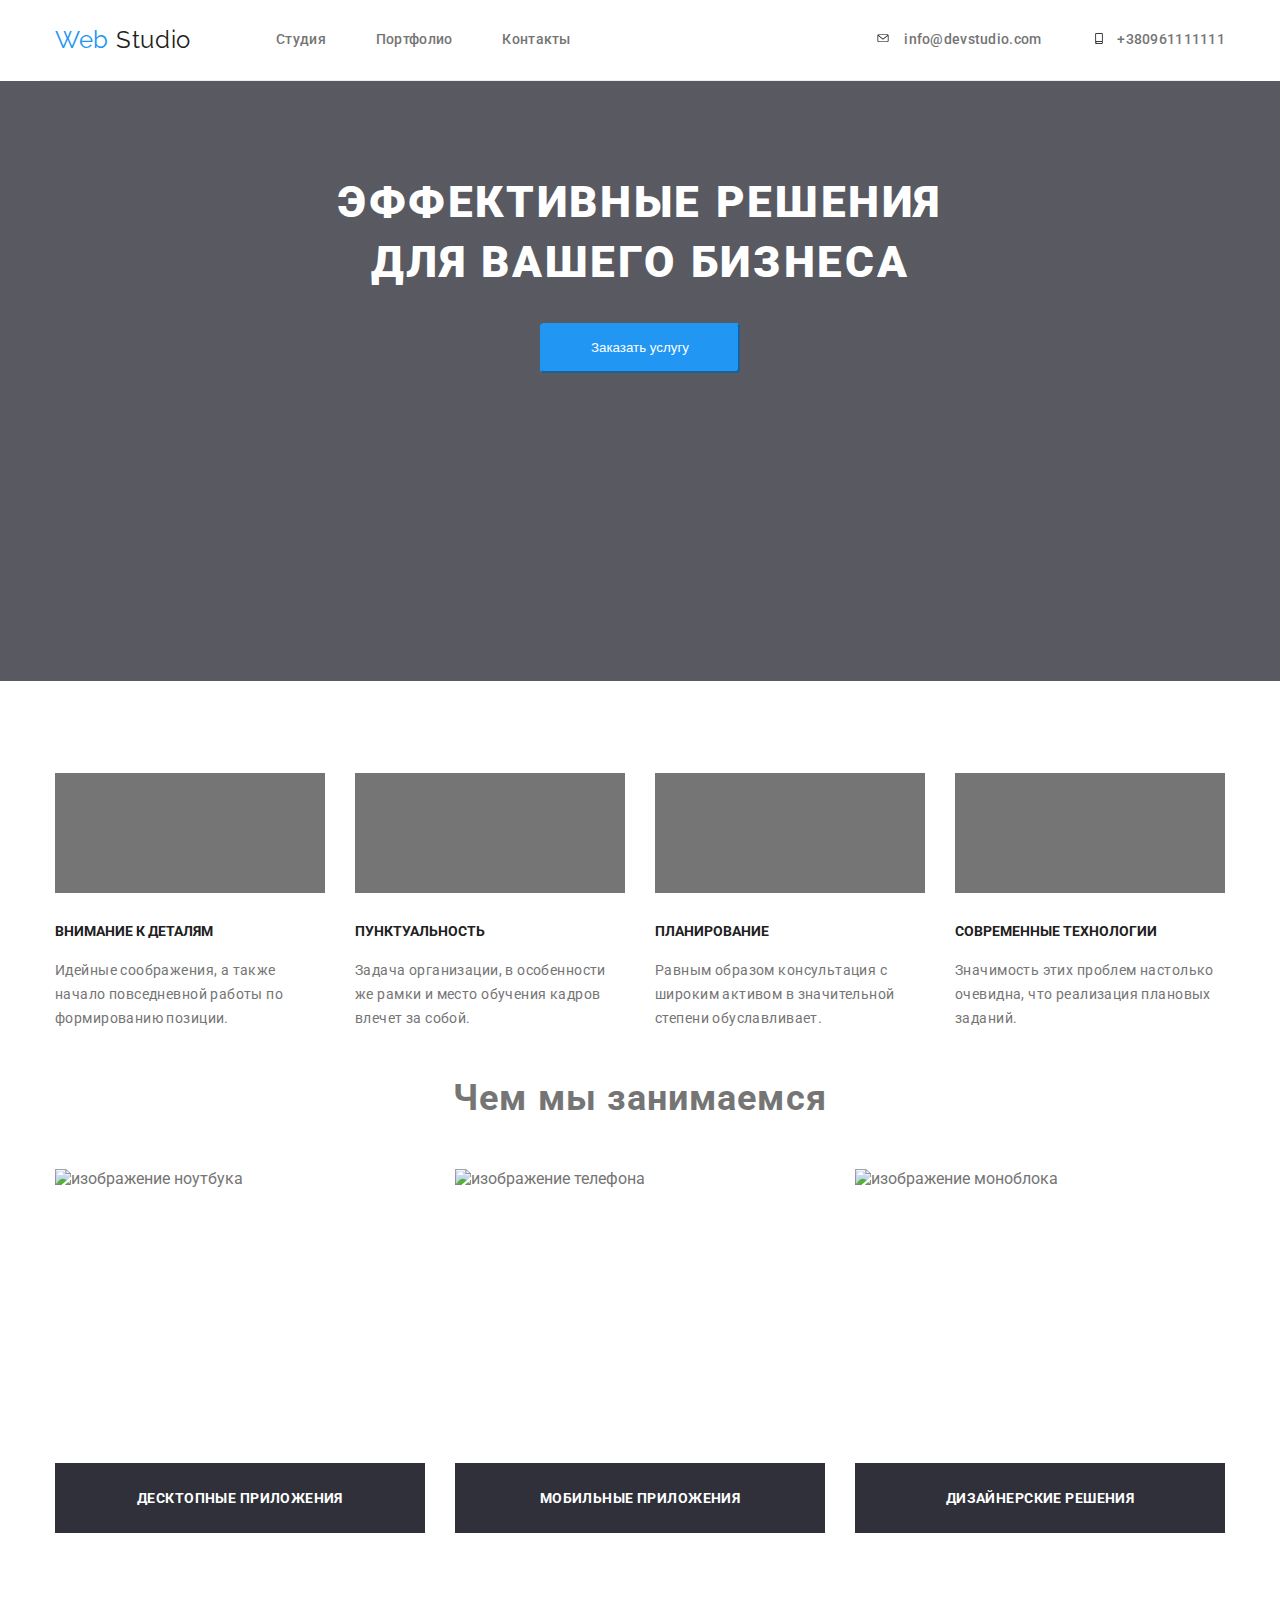
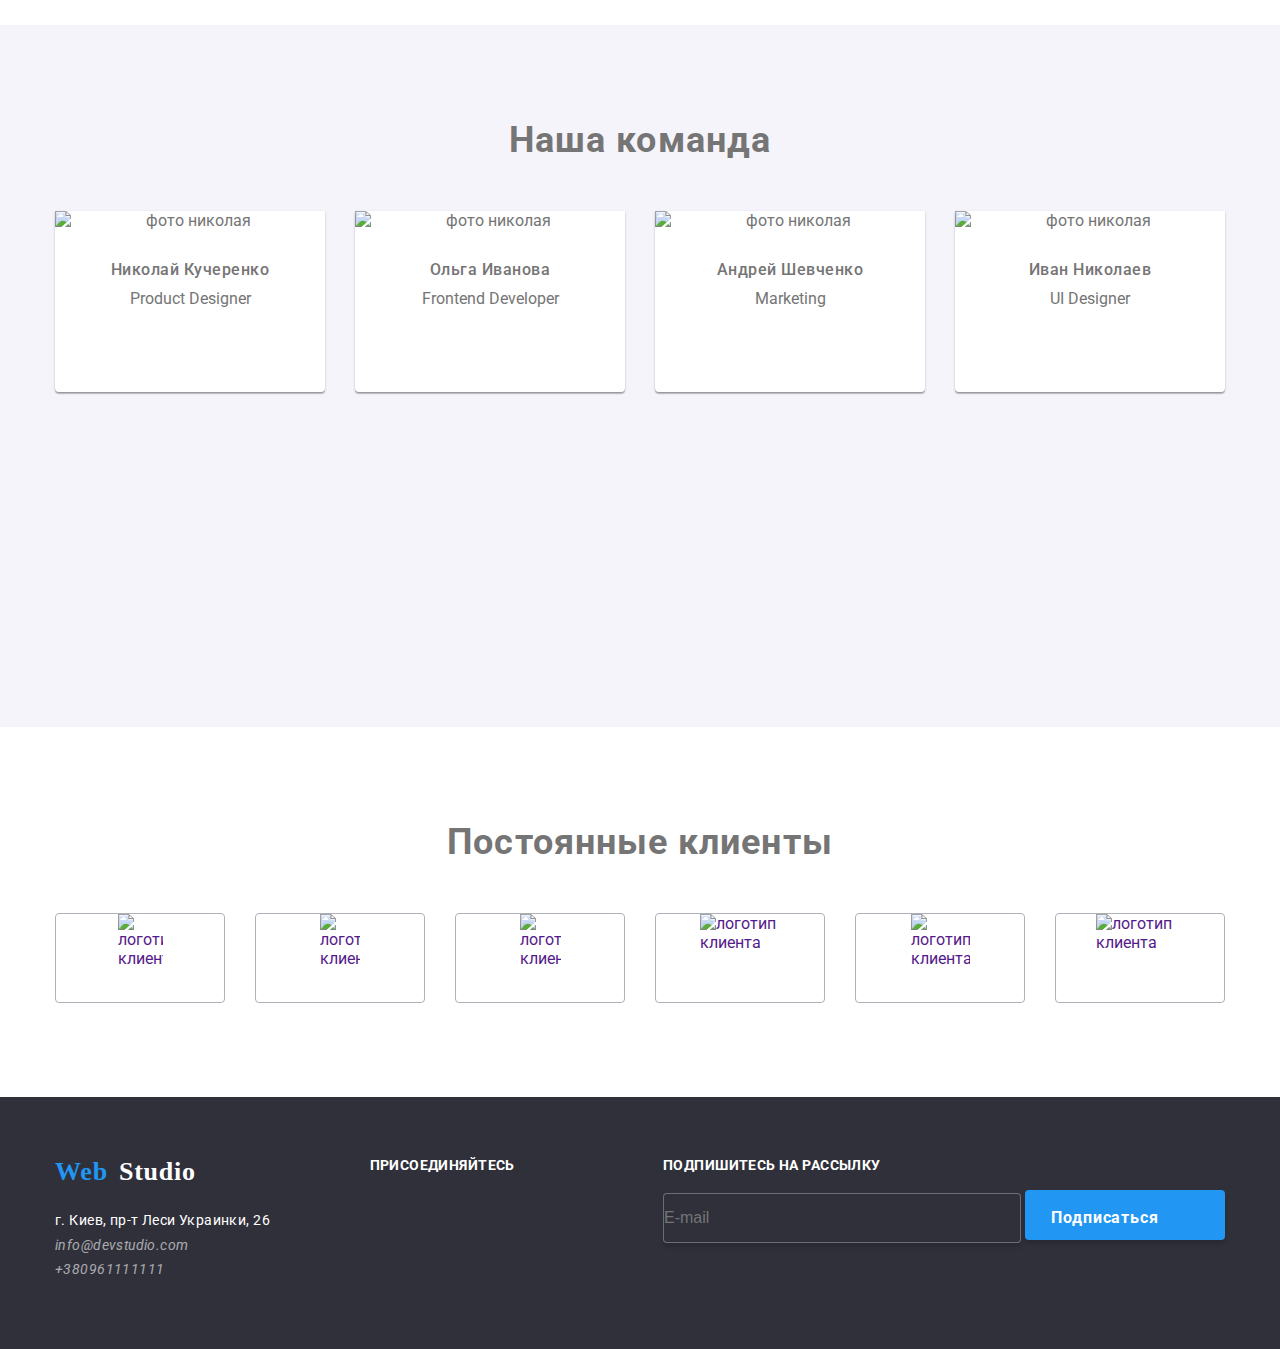
==== index.html @ a7d38a7d "=" ====
<!DOCTYPE html>
<html lang="ru">
<head>
    <meta charset="UTF-8">
    <meta name="viewport" content="width=device-width, initial-scale=1.0">
    <title>Студия</title>
    <link href="https://fonts.googleapis.com/css2?family=Raleway:wght@700&family=Roboto:wght@400;500;700&display=swap " rel="stylesheet">
    <link rel="stylesheet" href="./css/normalize.css">
    <link rel="stylesheet" href="./css/styles.css">
</head>
<body> 
    <!--шапка сайта-->
    <header class="header-navigation container">
          <nav class="navigation ">
            <a class="logo link" href="./index.html" lang="en"><span class="logo-blue">Web </span>Studio</a>
              <ul class="navigation-list list">
                  <li class="navigation-list-item">
                    <a class="navigation-list-link link" href="./index.html" >Студия</a>
                  </li>
                  <li class="navigation-list-item">
                    <a class="navigation-list-link link" href="./portfolio.html" >Портфолио</a>
                  </li>
                  <li class="navigation-list-item">
                    <a class="navigation-list-link link" href="">Контакты</a>
                  </li>
              </ul>
            </nav>
          <div class="header-utils">
          <address class="address">
            <ul class="auth-nav list">
             <li class="navigation-list-item">
               <a class="header-mail-link link" href="mailto:info@devstudio.com">
                 <svg class="header-icon" width="16" height="11">
                  <use href="./imgdz4/sprite.svg#icon-konvert"></use>
                 </svg>
                info@devstudio.com</a>
             </li>
             <li class="navigation-list-item">
               <a class="header-tel-link link" href="tel:+380961111111">
                 <svg class="header-icon" width="16" height="11">
                <use href="./imgdz4/sprite.svg#icon-phone"></use>
              </svg>+380961111111</a>
             </li>
           </ul>
          </address>
          </div> 
    </header>
    <main>
      <!--Герой-->
       <section class="hero section">
        <div class="main container">
          <h1 class="hero-title">Эффективные решения <br> для вашего бизнеса</h1>
          <button class="hero-title-button">Заказать услугу</button>
        </div>
       </section>
        <!--Наши преимущества-->
       <section class="about-us section">
        <div class="about-main container ">
           <h2 class="main-title" hidden>Наши преимущества</h2>
             <ul class="about-us-title list">
               <li class="advantage">
                <div class="advantage-img" >
                  <svg class="advantage-icon">
                    <use href="" ></use>
                </svg>
                 </div>
                <h3 class="about-us-title-list">Внимание к деталям</h3>
                <p class="subtitle">
                   Идейные соображения, а также начало повседневной работы по формированию позиции.
                </p>
               </li>
               <li class="advantage">
                <div class="advantage-img" >
                  <svg class="advantage-icon">
                    <use href="" ></use>
                </svg>
                 </div>
                 <h3 class="about-us-title-list">Пунктуальность</h3>
                 <p class="subtitle">
                   Задача организации, в особенности же рамки и место обучения кадров влечет за собой.
                 </p> 
               </li> 
               <li class="advantage">
                <div class="advantage-img" >
                  <svg class="advantage-icon">
                    <use href="" ></use>
                </svg>
                 </div>
                 <h3 class="about-us-title-list">Планирование</h3>
                 <p class="subtitle">
                  Равным образом консультация с широким активом в значительной степени обуславливает.
                 </p>
               </li>
               <li class="advantage">
                <div class="advantage-img" >
                  <svg class="advantage-icon">
                    <use href="" ></use>
                </svg>
                 </div>
                 <h3 class="about-us-title-list">Современные технологии</h3>
                 <p class="subtitle">
                  Значимость этих проблем настолько очевидна, что реализация плановых заданий.
                 </p>
               </li>
              </ul>
            </div>
       </section>
      

        <!--чем занимаемся-->
        <section class="services section">
          <div class="container">
          <h2 class="main-title">Чем мы занимаемся</h2>
           <ul class="services-list list">
            <li class="services-box">
               <img class="services-img" src="./img/applications.jpg" alt="изображение ноутбука" width="370" height="294">
               <h3 class="services-title">Десктопные приложения</h3>
            </li> 
            <li class="services-box">
               <img class="services-img" src="./img/box(1).jpg" alt="изображение телефона" width="370" height="294">
               <h3 class="services-title">Мобильные приложения</h3>
            </li>
            <li class="services-box">
               <img class="services-img" src="./img/design.jpg" alt="изображение моноблока" width="370" height="294">
               <h3 class="services-title">Дизайнерские решения</h3>
            </li>
          </ul>
          </div>
        </section>

          <!--Команда--> 
          <section class="our-team section">
            <div class="container">
            <h2 class="main-title">Наша команда</h2>
            <ul class="social-list list">
              <li class="our-team-box">
               <img class="our-team-box-img" src="./img/team/nikolay.jpg" alt="фото николая">
               <h3 class="names-team">Николай Кучеренко</h3>
               <p class="our-team-box-profession" lang="en">Product Designer</p>
               <ul class="social-list-icon list">
                  <li class="social-list-item"> 
                     <a class="social-list-item-link" href="" aria-label="иконка инстаграмм">
                      <svg class="team-icon">
                        <use href=" "></use>
                      </svg>
                     </a>
                  </li>
                  <li class="social-list-item">
                     <a class="social-list-item-link" href="" aria-label="иконка твиттера">
                      <svg class="team-icon">
                        <use href=" "></use>
                      </svg>
                     </a>
                  </li>
                  <li class="social-list-item">
                     <a class="social-list-item-link" href="" aria-label="иконка фейсбук">
                      <svg class="team-icon">
                        <use href=" "></use>
                      </svg>
                     </a>
                  </li>
                  <li class="social-list-item">
                     <a class="social-list-item-link" href="" aria-label="иконка линкедин">
                      <svg class="team-icon">
                        <use href=" "></use>
                      </svg>
                     </a>
                  </li>
              </ul>
              </li>
              <li class="our-team-box">
                <img class="our-team-box-img" src="./img/team/olga.jpg" alt="фото николая">
                <h3 class="names-team">Ольга Иванова</h3>
                <p class="our-team-box-profession" lang="en">Frontend Developer</p>
                <ul class="social-list-icon list">
                   <li class="social-list-item">
                      <a class="social-list-item-link" href="" aria-label="иконка инстаграмм">
                        <svg class="team-icon">
                          <use href=" "></use>
                        </svg>
                      </a>
                   </li>
                   <li class="social-list-item">
                      <a class="social-list-item-link" href="" aria-label="иконка твиттера">
                        <svg class="team-icon">
                          <use href=" "></use>
                        </svg>
                      </a>
                   </li>
                   <li class="social-list-item">
                      <a class="social-list-item-link" href="" aria-label="иконка фейсбук">
                        <svg class="team-icon">
                          <use href=" "></use>
                        </svg>
                      </a>
                   </li>
                   <li class="social-list-item">
                      <a class="social-list-item-link" href="" aria-label="иконка линкедин">
                        <svg class="team-icon">
                          <use href=" "></use>
                        </svg>
                      </a>
                   </li>
                </ul>
                </li>      
                <li class="our-team-box">
                 <img class="our-team-box-img" src="./img/team/andrey.jpg" alt="фото николая">
                 <h3 class="names-team">Андрей Шевченко</h3>
                 <p class="our-team-box-profession" lang="en">Marketing</p>
                 <ul class="social-list-icon list">
                   <li class="social-list-item">
                      <a class="social-list-item-link" href="" aria-label="иконка инстаграмм">
                        <svg class="team-icon">
                          <use href=" "></use>
                        </svg>
                      </a>
                   </li>
                   <li class="social-list-item">
                      <a class="social-list-item-link" href="" aria-label="иконка твиттера">
                        <svg class="team-icon">
                          <use href=" "></use>
                        </svg>
                      </a>
                   </li>
                   <li class="social-list-item">
                      <a class="social-list-item-link" href="" aria-label="иконка фейсбук">
                        <svg class="team-icon">
                          <use href=" "></use>
                        </svg>
                      </a>
                   </li>
                   <li class="social-list-item">
                      <a class="social-list-item-link" href="" aria-label="иконка линкедин">
                        <svg class="team-icon">
                          <use href=" "></use>
                        </svg>
                      </a>
                   </li>
                </ul>
              </li>
              <li class="our-team-box">
                 <img class="our-team-box-img" src="./img/team/ivan.jpg" alt="фото николая">
                 <h3 class="names-team">Иван Николаев</h3>
                 <p class="our-team-box-profession" lang="en">UI Designer</p>
                 <ul class="social-list-icon list">
                   <li>
                     <a class="social-list-item-link" href="" aria-label="иконка инстаграмм">
                      <svg class="team-icon">
                        <use href=" "></use>
                      </svg>
                     </a>
                   </li>
                   <li>
                     <a class="social-list-item-link" href="" aria-label="иконка твиттера">
                      <svg class="team-icon">
                        <use href=" "></use>
                      </svg>
                     </a>
                   </li>
                   <li>
                     <a class="social-list-item-link" href="" aria-label="иконка фейсбук">
                      <svg class="team-icon">
                        <use href=" "></use>
                      </svg>
                     </a>
                   </li>
                   <li>
                     <a class="social-list-item-link" href="" aria-label="иконка линкедин">
                      <svg class="team-icon">
                        <use href=" "></use>
                      </svg>
                     </a>
                  </li>
               </ul>
              </li>
             </ul>
            </div>
          </section> 


          <!--Наши клиенты-->
          <section class="clients container">
            <h2 class="main-title">Постоянные клиенты</h2>
            <div class="container">
            <ul class="our-clients list">
              <li class="our-clients-logo">
                <a class="our-clients-link link" href=""><img src="./img/Client1.svg" alt="логотип клиента" width="45" height="87"></a>
              </li>
              <li class="our-clients-logo">
                <a class="our-clients-link link" href=""><img src="./img/client2.svg" alt="логотип клиента" width="40" height="87"></a>
              </li>
              <li class="our-clients-logo">
                <a class="our-clients-link link" href=""><img src="./img/Client3.svg" alt="логотип клиента" width="41" height="87"></a>
              </li>
              <li class="our-clients-logo">
                <a class="our-clients-link link" href=""><img src="./img/Client4.svg" alt="логотип клиента" width="80" height="87"></a>
              </li>
              <li class="our-clients-logo">
                <a class="our-clients-link link" href=""><img src="./img/Client5.svg" alt="логотип клиента" width="59" height="87"></a>
              </li>
              <li class="our-clients-logo">
                <a class="our-clients-link link" href=""><img src="./img/Client6.svg" alt="логотип клиента" width="89" height="87"></a>
              </li>
            </ul>
            </div>  
          </section>
    </main>

    <footer class="footer">
      <!--контактная инфо-->
      <h2 hidden>контактная информация</h2>
       <div class="info container">
         <div class="address-container list">
          <a class="contacts-logo link" href="./index.html" lang="en"><span class="contacts-logo-blue link">Web</span>Studio</a>
               <address class="address">
                
               <p class="contacts-list-item">
                <a class="contacts-address link" href= ""target="-blank" > г. Киев, пр-т Леси Украинки, 26 </a>
                <a class="contacts-mail link" href="mailto:info@devstudio.com">info@devstudio.com</a>
                <a class="contacts-tell link" href="tel:+380961111111">+380961111111</a>
              </p>
            </address>
          </div>
           <div class="social-icons">           
             <b class="footer-title">ПРИСОЕДИНЯЙТЕСЬ</b>
             <ul class="social-icons-list list">
        <li>
          <a class="social-list-item-link " href="1" aria-label="иконка инстаграмм">
            <svg class="footer-icon">
              <use href=" "></use>
            </svg>
          </a>
        </li>
        <li>
          <a class="social-list-item-link" href="2" aria-label="иконка твиттера">
            <svg class="footer-icon">
              <use href=" "></use>
            </svg>
          </a>
        </li>
        <li>
          <a class="social-list-item-link" href="3" aria-label="иконка фейсбук">
            <svg class="footer-icon">
              <use href=" "></use>
            </svg>
          </a>
        </li>
        <li>
          <a class="social-list-item-link" href="" aria-label="иконка линкедин">
            <svg class="footer-icon">
              <use href=" "></use>
            </svg>
          </a>
        </li>
      </ul>
         </div>
      <div class="mailing-list">
        <b class="footer-title">подпишитесь на рассылку</b>
        <input type="email" name="email" required="" placeholder="E-mail" class="mailing-list-input">
        <button type="submit" class="mailing-list-btn">Подписаться
          <svg class="mail-icon">
            <use href=" "></use>
          </svg>

        </button>

      </div>
 
     </div>
    </footer>

</body>
---- css/styles.css ----
@font-face { 
    font-family: 'Raleway';
    font-style: normal;
    font-weight: 700;
    src: local('Raleway Bold'), local('Raleway-Bold'),
         url('../fonts/raleway-v16-latin-700.woff2') format('woff2'), /* Chrome 26+, Opera 23+, Firefox 39+ */
         url('../fonts/raleway-v16-latin-700.woff') format('woff'); /* Chrome 6+, Firefox 3.6+, IE 9+, Safari 5.1+ */
  }
  html {
    box-sizing: border-box;
  }

  *,
  *::before,
  *::after {
    box-sizing: inherit;
    margin: 0;
    padding: 0;
  }
  img{
    display: block;
    max-width: 100%;
    height: auto;
  }

  body{
    
    font-family: 'Roboto', sans-serif;
    font-style: normal;
    color:#757575;
    
    }
    
    .container {
    width: 1200px;
    padding-left: 15px;
    padding-right: 15px;
    margin-left: auto;
    margin-right: auto;
    }
     .section {
       padding-top: 92px ;
       padding-bottom: 92px ;
       display: flex;
     }
    
   
    /*.our-team {
      background-color: #AFB1B8;
      width: 1620px;
      }*/

    /* оформление шапки */

    .navigation {
      display: flex;
      align-items: center;
    }
    
    .navigation-list{
      display: flex;
      }

    .navigation-list-item:not(:last-child)
    {margin-right: 50px;}

    .header-navigation{  
      border-bottom: 1px solid #ECECEC;
      margin-left: auto;
      margin-right: auto;
      display: flex;
     align-items: center;
      justify-content: space-between;
      }

    .auth-nav {
      display: flex;
    }


    .navigation-list-item
    {
    font-weight: 500;
    font-size: 14px;
    line-height: 16px;
    letter-spacing: 0.02em;  
    color: #212121;
  
    }
    .link{
      display: inline-block;
      text-decoration: none;
    }

    .list{
      list-style: none;
      padding: 0px;
      margin: 0px;
      }
    
    .logo
    {
    margin-right: 85px;  
    font-family: Raleway;
    font-size: 24px;
    line-height: 1.167;
    letter-spacing: 0.03em; 
    color: #212121;    
    }

    .logo-blue
    {color: #2196F3}
    


    .navigation-list-link:hover,
    .navigation-list-link:focus,
    .header-mail-link:hover,
    .header-mail-link:focus,
    .header-tel-link:hover,
    .header-tel-link:focus
    {color: #2196F3}
    
    .navigation-list-link
    {
    font-weight: 500;
    font-size: 14px;
    line-height: 1.14;
    letter-spacing: 0.02em;
    text-decoration: none;
    list-style: none;
    text-decoration: none;
    color: #757575;
    padding-top: 32px;
    padding-bottom: 32px}
    
    
    
    .header-mail-link, 
    .header-tel-link
    {
    font-style: normal;
    font-weight: 500;
    font-size: 14px;
    line-height: 1.42;
    letter-spacing: 0.02em;
    color: #757575 }
    .header-address-list:not(:last-child)
    {margin-right: 50px;
    }
    
    .header-icon{
      margin-right: 10px; 
      text-align: center;
      color: #757575 ;
      }


   
    /* оформлени героя */
   

    .hero{
      text-align: center;
      height: 600px;
      max-width: 1600px;
      margin-left: auto;
      margin-right: auto;
      background-image: linear-gradient(
        to bottom,
        rgba(47, 48, 58, 0.8),
        rgba(47, 48, 58, 0.8)),url(../imgdz4/header\ img.jpg); 
      
    }
    
    .hero-title{
    font-weight: 900;
    font-size: 44px;
    line-height: 1.36;
    color: #FFFFFF;
    letter-spacing: 0.06em;
    text-transform: uppercase;
    margin-bottom: 30px;
    margin-top: 0;
    
    
    }
    
    .hero-title-button
    {
    width: 200px;
    height: 50px;
    background-color: #2196F3;
    color: #ffffff;
    border-radius: 4px;
    border-color:#2196F3;
    }

    /*для всех h2*/
    .main-title{ 
        font-weight: bold;
        font-size: 36px;
        line-height: 1.167;
        text-align: center;
        letter-spacing: 0.03em;
        margin-bottom: 50px;
      }

     /* оформлени наши преимущества */ 

   .advantage-img {
    display: flex;
    width: 270px;
    height: 120px;
    background: #757575;
    align-items: center;
    justify-content: center;
   }

    .about-main{
      width: 1200px;

    }
     .about-us-title {
      display: flex;
     }
     
    .advantage:not(:last-child) {
      margin-right: 30px;}
     
      .advantage {
      width: 270px;
      height: 120px;
    
     }

    .about-us-title-list {
      margin-bottom: 10px;
      font-weight: 700;
      font-size: 14px;
      line-height: 1.143;
      text-transform: uppercase;
      color: #212121;
      padding-top: 30px;
      padding-bottom: 10px;
    }

           
    .subtitle
    {
    font-weight: normal;
    font-size: 14px;
    line-height: 1.714;   
    letter-spacing: 0.03em;
    }

    
    /* оформлени чем занимаемся */
   

    .our-team-box-img {
      margin-bottom: 30px;
    }
    .services .main-title {
      margin-bottom: 50px;
    }


    .services-list {
      display: flex;
     
    }

    .services-box:not(:last-child)
    {margin-right: 30px;
      
    }
    
    .services .container{
    flex-wrap: wrap;
    min-width: 370px;
    justify-content:space-between;
    display: inline-block;
    }

    .services-title
    {
    font-weight: bold;
    font-size: 14px;
    line-height: 1.143;
    text-align: center;
    letter-spacing: 0.03em;
    text-transform: uppercase; 
    color: #FFFFFF; 
    padding: 27px;
    background-color: #2F303A;
    }
     .services-list .container {
      width: 370px;
      height: 1,26px;
     }
    

    /* оформлени наша команда */
   
    .social-list {
      display: flex;
      text-align: center;
    }
 
     .social-list-item:not(:last-child) {
      margin-right: 10px;
  }
     
     .social-list-item-link{
      display: flex;
      width: 44px;
      height: 44px;
      justify-content: center;
      align-items: center;
      }
  

     .our-team-box {
       background-color: #FFFFFF;
       width: 270px;
       box-sizing: border-box;
       padding-bottom: 24px;
       box-shadow: 0px 2px 1px rgba(0, 0, 0, 0.2), 0px 1px 1px rgba(0, 0, 0, 0.14), 0px 1px 3px rgba(0, 0, 0, 0.12);
       border-radius: 0px 0px 4px 4px;
     }
      
     .names-team
      {
      font-weight: 500;
      margin-bottom: 10px;
    }

    .our-team-box:not(:last-child)
    {margin-right: 30px;
    }
     
    .our-team-box-profession {
      margin-bottom: 16px;
    }
       
     .social-item:not(:last-child) {
       margin-right: 10px;
     }


    .our-team {
    background-color: #F5F4FA;
    height: 702px;
    padding-top: 94px;
    padding-bottom: 94px;
    margin-left: auto;
    margin-right: auto;
      }

    .our-team-profession,
    .names-team
    {
    font-size: 16px;
    line-height: 1.19;  
    letter-spacing: 0.03em; 
    color: #757575; 
    }

   

    /* оформлени постоянные клиенты */
    

  .clients{
    padding-top: 94px;
    padding-bottom: 94px;
  }
    .our-clients {
      display: flex;
    }


    .our-clients li {
      display: flex;
      width: 170px;
      height: 90px;
      border: 1px solid #AFB1B8;
      box-sizing: border-box;
      border-radius: 4px;}

      .our-clients-logo a {
        display: flex;
        margin-left: auto;
        margin-right: auto;
      }
     
       .clients .container{
         padding: 0;
       }

    .our-clients-logo:not(:last-child)
    {margin-right: 30px;}
    

    
    /* оформлени контактная инфо */

    .footer {
      background: #2F303A;
      height: 252px;
      margin-left: auto;
      margin-right: auto;
    }
       .info {
        display: flex;
        padding-top: 60px;
        padding-bottom: 60px;
        justify-content: space-between;
       }
     


      .contacts-mail, .contacts-tell{
        color: rgba(255, 255, 255, 0.6);
    }

    .invitation {
      text-align: center;
      
    }
    
    .our-contacts-list {
      display: flex;
      
    }
    .address-container {
      width: 231px;
    }

    .contacts-logo
    {
    font-family: Raleway;
    font-weight: bold;
    font-size: 26px;
    line-height: 1.19; 
    letter-spacing: 0.03em;   
    color: #FFFFFF;
    }
    
    .contacts-logo-blue
    {
    color: #2196F3;
    margin-right: 11px;
    }
  


    .contacts-address
    {
    font-style: normal;
    font-size: 14px;
    line-height: 1.714;  
    color: #FFFFFF;
    }
    
    



    .contacts-list-item
    {
    font-size: 14px;
    line-height: 24px;   
    letter-spacing: 0.03em;  
    color: rgba(255, 255, 255, 0.6);
    margin-top: 20px;
    }
    
    

   .social-icons{
    margin-left: 60px;
    height: 86px;
   }

    .social-icons-list {
      display: flex;
      margin-top: 20px;
      justify-content: space-between;
    }

   .mailing-list {
    margin-left: 94px;
    height:86px;
   }

    .footer-title {
    font-weight: bold;
    font-size: 14px;
    line-height: 1.143;
    letter-spacing: 0.03em;
    color: #FFFFFF;
    display: flex;
    text-transform: uppercase;
    }
    
    .footer-icon{
    width: 20px;
    height: 20px;
    fill: #FFFFFF;
    }

    .mailing-list-input {
      width: 358px;
      height: 50px;
      border: 0px;
      margin-top: 20px;
      font-weight: normal;
      font-size: 16px;
      line-height: 1.25px;
      border: 1px solid rgba(255, 255, 255, 0.3);
      box-sizing: border-box;
      box-shadow: 0px 4px 4px rgba(0, 0, 0, 0.15);
      border-radius: 4px;
      background: #2F303A;
      color: rgba(255, 255, 255, 0.6);
  }
    
  .mailing-list-btn {
    width: 200px;
    height: 50px;
    border: 0px;
    font-weight: 700;
    font-size: 16px;
    line-height: 1.87;
    font-family: inherit;
    letter-spacing: 0.06em;
    box-shadow: 0px 4px 4px rgba(0, 0, 0, 0.15);
    border-radius: 4px;
    color: #FFFFFF;
    background-color: #2196F3;}

    .mail-icon{
    width: 25px;
    height: 25px;
    margin-left: 10px;
   }
    /* оформлени портфолио фильтр */
    
  .portfolio{
    display: flex;
  }
   
    .filtr-list-button
    {
    height: 38px;
    min-width: 30px;
    padding-left: 27px;
    padding-right: 22px;
    font-weight: 500;
    font-size: 16px;
    line-height: 1.62;
    letter-spacing: 0.03em;
    border-radius: 4px;
    border-color: #F5F4FA;
    }
    
    .filtr-list:not(:last-child)
    {margin-right: 8px;}
  
   
    .filtr {
    display: flex;
    justify-content: center;
    margin-bottom: 50px;
    }
    

    .filtr-list-button:hover,
    .filtr-list-button:focus
    {color: #FFFFFF;
    background-color:#2196F3
    }
    
    
    .galery-list:not(:nth-last-child(-n + 3)) {
      margin-bottom: 30px;
  }
     
     .galery-list:not(:nth-child(3n)) {
     margin-right: 30px;
}

    .galery-title{
    font-weight: bold;
    font-size: 18px;
    line-height: 2;
    letter-spacing: 0.06em;
    color: #212121;}
    
     .work-list{
      border: 1px solid #EEEEEE;
      padding-top: 20px;
      padding-right: 24px;
      padding-bottom: 20px;
      padding-left: 24px;
    }


    .galery-list:hover,
    .galery-list:focus {
      box-shadow: 0px 4px 4px rgba(0, 0, 0, 0.15);
    }
    

    .galery-subtitle 
    {
    font-size: 16px;
    line-height: 30px;
    letter-spacing: 0.03em;
    color: #757575; }
    
    /* .galery-list-first 
    {
    font-family: Roboto;
    font-style: normal;
    font-weight: normal;
    font-size: 18px;
    line-height: 1.56;
    letter-spacing: 0.03em;  
    color: #FFFFFF;
    background-color:#2196F3;
    width: 322px;
    height: 168px;
    left: 254px;
    top: 316px;


    margin-top: 16px;
    margin-bottom: 24px;
    }
    */
    



    .galery:nth-child(3n)
    {margin-right: 0px;}

    
    .social-list-icon{
    display: flex;
    justify-content: center;

    }
    
    .team-icon {
    fill: #AFB1B8;
    width: 20px;
    height: 20px;
    
    }


    .galery {
      display: flex;
      flex-wrap: wrap;
      padding-bottom: 94px;
      justify-content: center;
      width: 1200px;
      }
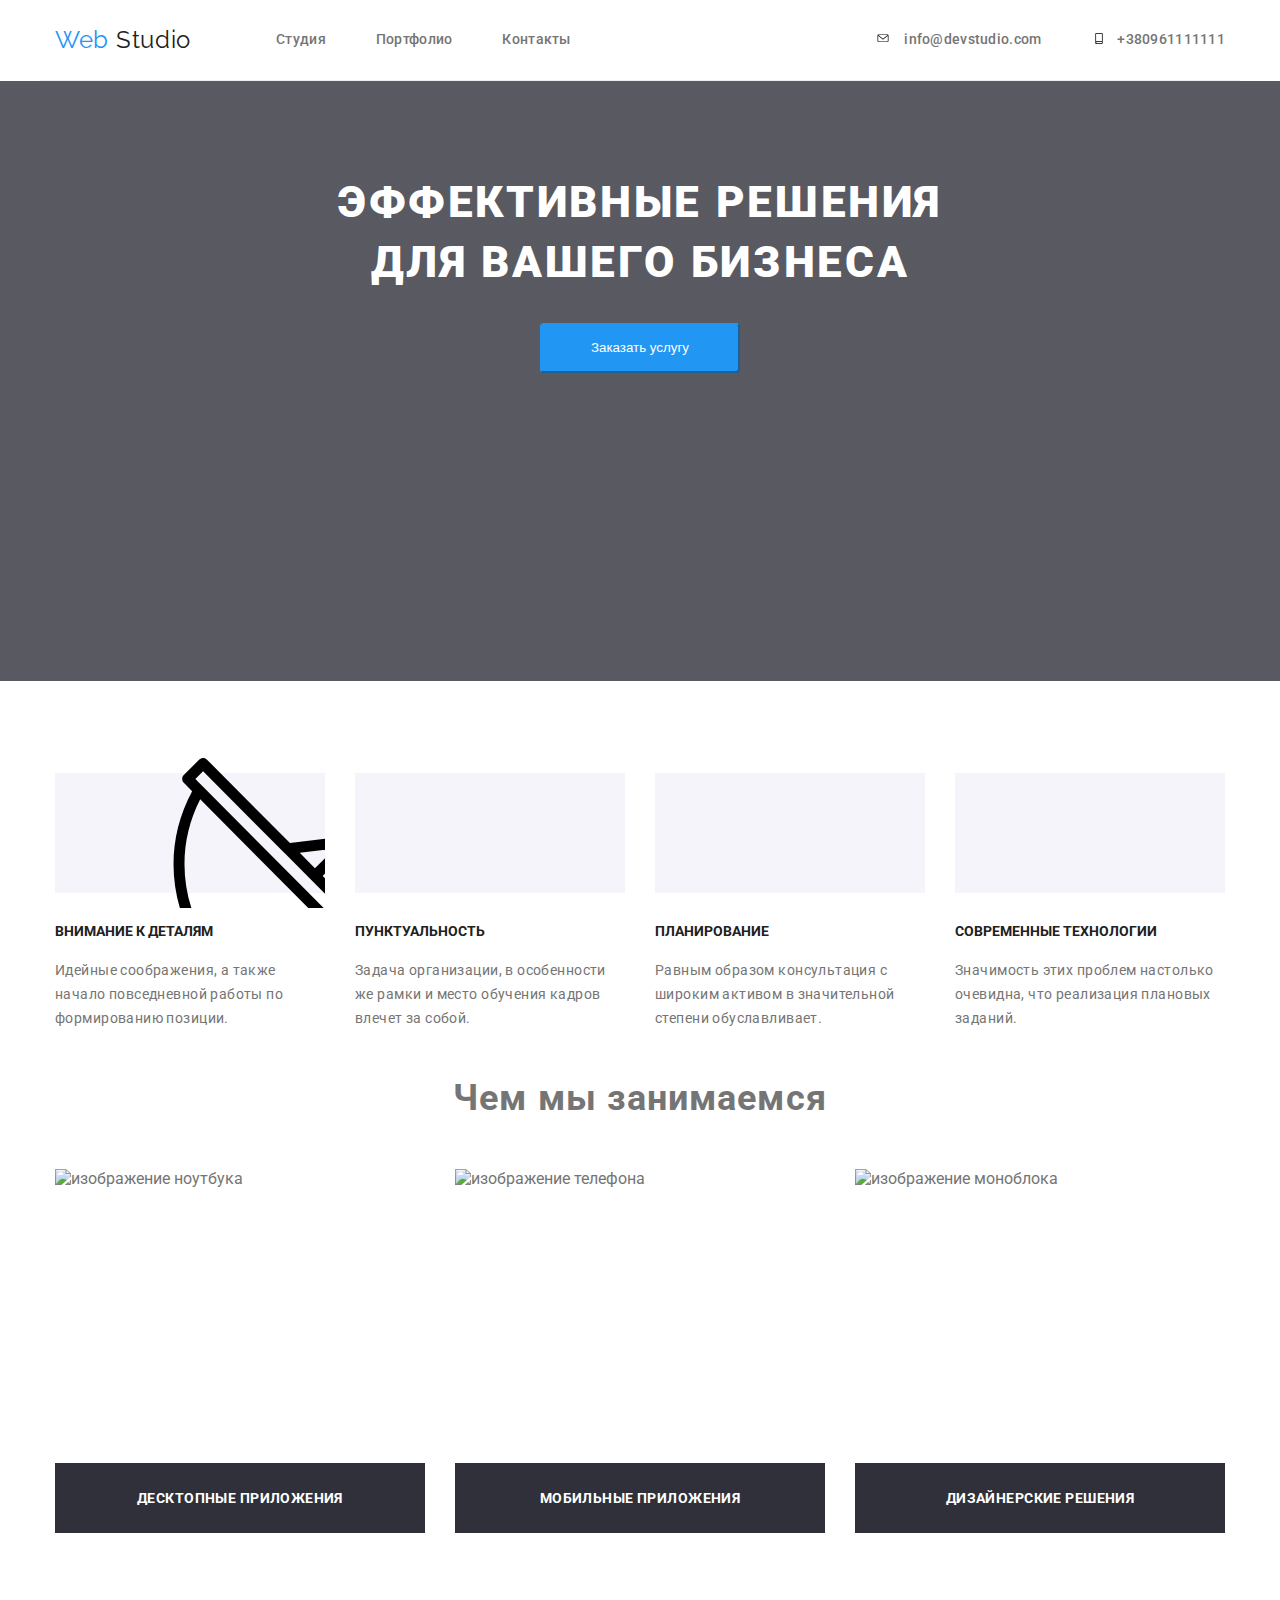
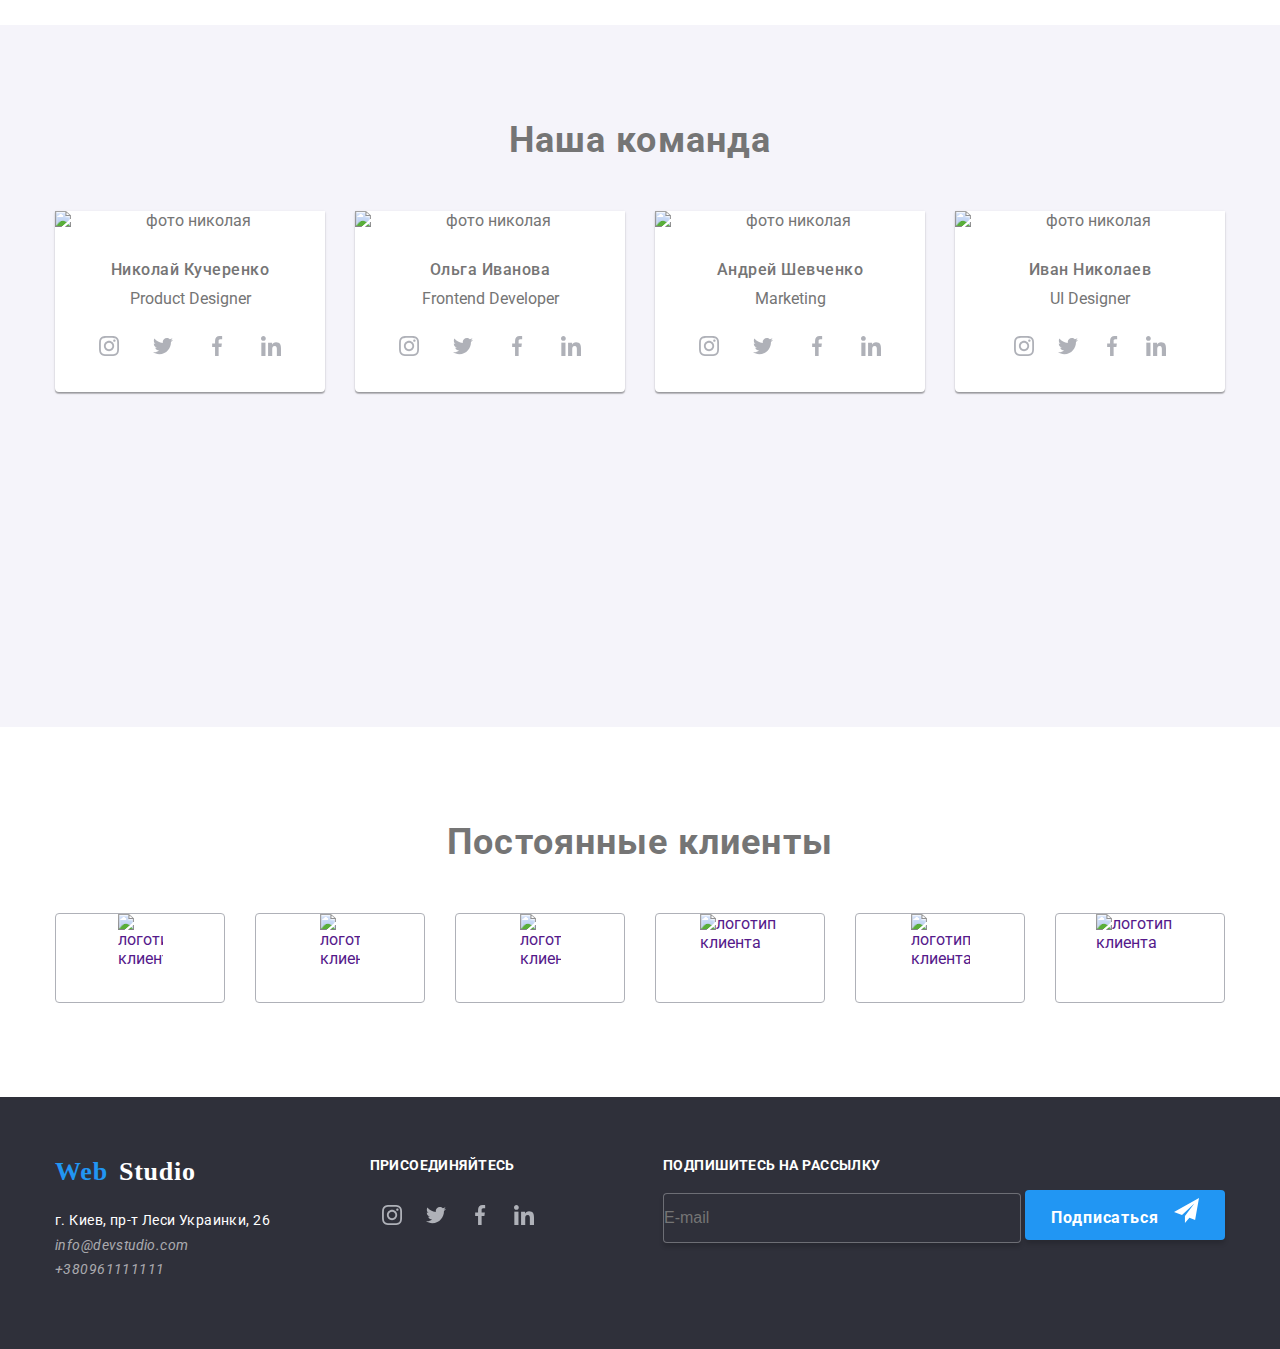
==== commit 1dc46e56: "-" ====
--- a/index.html
+++ b/index.html
@@ -60,8 +60,10 @@
              <ul class="about-us-title list">
                <li class="advantage">
                 <div class="advantage-img" >
-                  <svg class="advantage-icon">
-                    <use href="" ></use>
+                  <svg class="advantage-icon" width:65;
+                  height:70>
+                    <use href="./imgdz4/sprite.svg#antenna" width:65;
+                    height:70 ></use>
                 </svg>
                  </div>
                 <h3 class="about-us-title-list">Внимание к деталям</h3>
@@ -141,28 +143,28 @@
                   <li class="social-list-item"> 
                      <a class="social-list-item-link" href="" aria-label="иконка инстаграмм">
                       <svg class="team-icon">
-                        <use href=" "></use>
+                        <use href="./imgdz4/sprite.svg#icon-instagram "></use>
                       </svg>
                      </a>
                   </li>
                   <li class="social-list-item">
                      <a class="social-list-item-link" href="" aria-label="иконка твиттера">
                       <svg class="team-icon">
-                        <use href=" "></use>
+                        <use href="./imgdz4/sprite.svg#icon-tvitter "></use>
                       </svg>
                      </a>
                   </li>
                   <li class="social-list-item">
                      <a class="social-list-item-link" href="" aria-label="иконка фейсбук">
                       <svg class="team-icon">
-                        <use href=" "></use>
+                        <use href="./imgdz4/sprite.svg#icon-facebook "></use>
                       </svg>
                      </a>
                   </li>
                   <li class="social-list-item">
                      <a class="social-list-item-link" href="" aria-label="иконка линкедин">
                       <svg class="team-icon">
-                        <use href=" "></use>
+                        <use href="./imgdz4/sprite.svg#icon-linkedin"></use>
                       </svg>
                      </a>
                   </li>
@@ -176,28 +178,28 @@
                    <li class="social-list-item">
                       <a class="social-list-item-link" href="" aria-label="иконка инстаграмм">
                         <svg class="team-icon">
-                          <use href=" "></use>
+                          <use href="./imgdz4/sprite.svg#icon-instagram"></use>
                         </svg>
                       </a>
                    </li>
                    <li class="social-list-item">
                       <a class="social-list-item-link" href="" aria-label="иконка твиттера">
                         <svg class="team-icon">
-                          <use href=" "></use>
+                          <use href="./imgdz4/sprite.svg#icon-tvitter"></use>
                         </svg>
                       </a>
                    </li>
                    <li class="social-list-item">
                       <a class="social-list-item-link" href="" aria-label="иконка фейсбук">
                         <svg class="team-icon">
-                          <use href=" "></use>
+                          <use href="./imgdz4/sprite.svg#icon-facebook"></use>
                         </svg>
                       </a>
                    </li>
                    <li class="social-list-item">
                       <a class="social-list-item-link" href="" aria-label="иконка линкедин">
                         <svg class="team-icon">
-                          <use href=" "></use>
+                          <use href="./imgdz4/sprite.svg#icon-linkedin"></use>
                         </svg>
                       </a>
                    </li>
@@ -211,28 +213,28 @@
                    <li class="social-list-item">
                       <a class="social-list-item-link" href="" aria-label="иконка инстаграмм">
                         <svg class="team-icon">
-                          <use href=" "></use>
+                          <use href="./imgdz4/sprite.svg#icon-instagram "></use>
                         </svg>
                       </a>
                    </li>
                    <li class="social-list-item">
                       <a class="social-list-item-link" href="" aria-label="иконка твиттера">
                         <svg class="team-icon">
-                          <use href=" "></use>
+                          <use href="./imgdz4/sprite.svg#icon-tvitter "></use>
                         </svg>
                       </a>
                    </li>
                    <li class="social-list-item">
                       <a class="social-list-item-link" href="" aria-label="иконка фейсбук">
                         <svg class="team-icon">
-                          <use href=" "></use>
+                          <use href="./imgdz4/sprite.svg#icon-facebook "></use>
                         </svg>
                       </a>
                    </li>
                    <li class="social-list-item">
                       <a class="social-list-item-link" href="" aria-label="иконка линкедин">
                         <svg class="team-icon">
-                          <use href=" "></use>
+                          <use href="./imgdz4/sprite.svg#icon-linkedin"></use>
                         </svg>
                       </a>
                    </li>
@@ -246,28 +248,28 @@
                    <li>
                      <a class="social-list-item-link" href="" aria-label="иконка инстаграмм">
                       <svg class="team-icon">
-                        <use href=" "></use>
+                        <use href="./imgdz4/sprite.svg#icon-instagram "></use>
                       </svg>
                      </a>
                    </li>
                    <li>
                      <a class="social-list-item-link" href="" aria-label="иконка твиттера">
                       <svg class="team-icon">
-                        <use href=" "></use>
+                        <use href="./imgdz4/sprite.svg#icon-tvitter"></use>
                       </svg>
                      </a>
                    </li>
                    <li>
                      <a class="social-list-item-link" href="" aria-label="иконка фейсбук">
                       <svg class="team-icon">
-                        <use href=" "></use>
+                        <use href="./imgdz4/sprite.svg#icon-facebook "></use>
                       </svg>
                      </a>
                    </li>
                    <li>
                      <a class="social-list-item-link" href="" aria-label="иконка линкедин">
                       <svg class="team-icon">
-                        <use href=" "></use>
+                        <use href="./imgdz4/sprite.svg#icon-linkedin"></use>
                       </svg>
                      </a>
                   </li>
@@ -327,28 +329,28 @@
         <li>
           <a class="social-list-item-link " href="1" aria-label="иконка инстаграмм">
             <svg class="footer-icon">
-              <use href=" "></use>
+              <use href="./imgdz4/sprite.svg#icon-instagram "></use>
             </svg>
           </a>
         </li>
         <li>
           <a class="social-list-item-link" href="2" aria-label="иконка твиттера">
             <svg class="footer-icon">
-              <use href=" "></use>
+              <use href="./imgdz4/sprite.svg#icon-tvitter"></use>
             </svg>
           </a>
         </li>
         <li>
           <a class="social-list-item-link" href="3" aria-label="иконка фейсбук">
             <svg class="footer-icon">
-              <use href=" "></use>
+              <use href="./imgdz4/sprite.svg#icon-facebook"></use>
             </svg>
           </a>
         </li>
         <li>
           <a class="social-list-item-link" href="" aria-label="иконка линкедин">
             <svg class="footer-icon">
-              <use href=" "></use>
+              <use href="./imgdz4/sprite.svg#icon-linkedin"></use>
             </svg>
           </a>
         </li>
@@ -359,7 +361,7 @@
         <input type="email" name="email" required="" placeholder="E-mail" class="mailing-list-input">
         <button type="submit" class="mailing-list-btn">Подписаться
           <svg class="mail-icon">
-            <use href=" "></use>
+            <use href="./imgdz4/sprite.svg#icon-strelka"></use>
           </svg>
 
         </button>
--- a/css/styles.css
+++ b/css/styles.css
@@ -169,7 +169,7 @@
       background-image: linear-gradient(
         to bottom,
         rgba(47, 48, 58, 0.8),
-        rgba(47, 48, 58, 0.8)),url(../imgdz4/header\ img.jpg); 
+        rgba(47, 48, 58, 0.8)),url(../imgdz4/Header\ img.jpg); 
       
     }
     
@@ -207,12 +207,14 @@
       }
 
      /* оформлени наши преимущества */ 
+    
+     
 
    .advantage-img {
     display: flex;
     width: 270px;
     height: 120px;
-    background: #757575;
+    background: #F5F4FA;
     align-items: center;
     justify-content: center;
    }
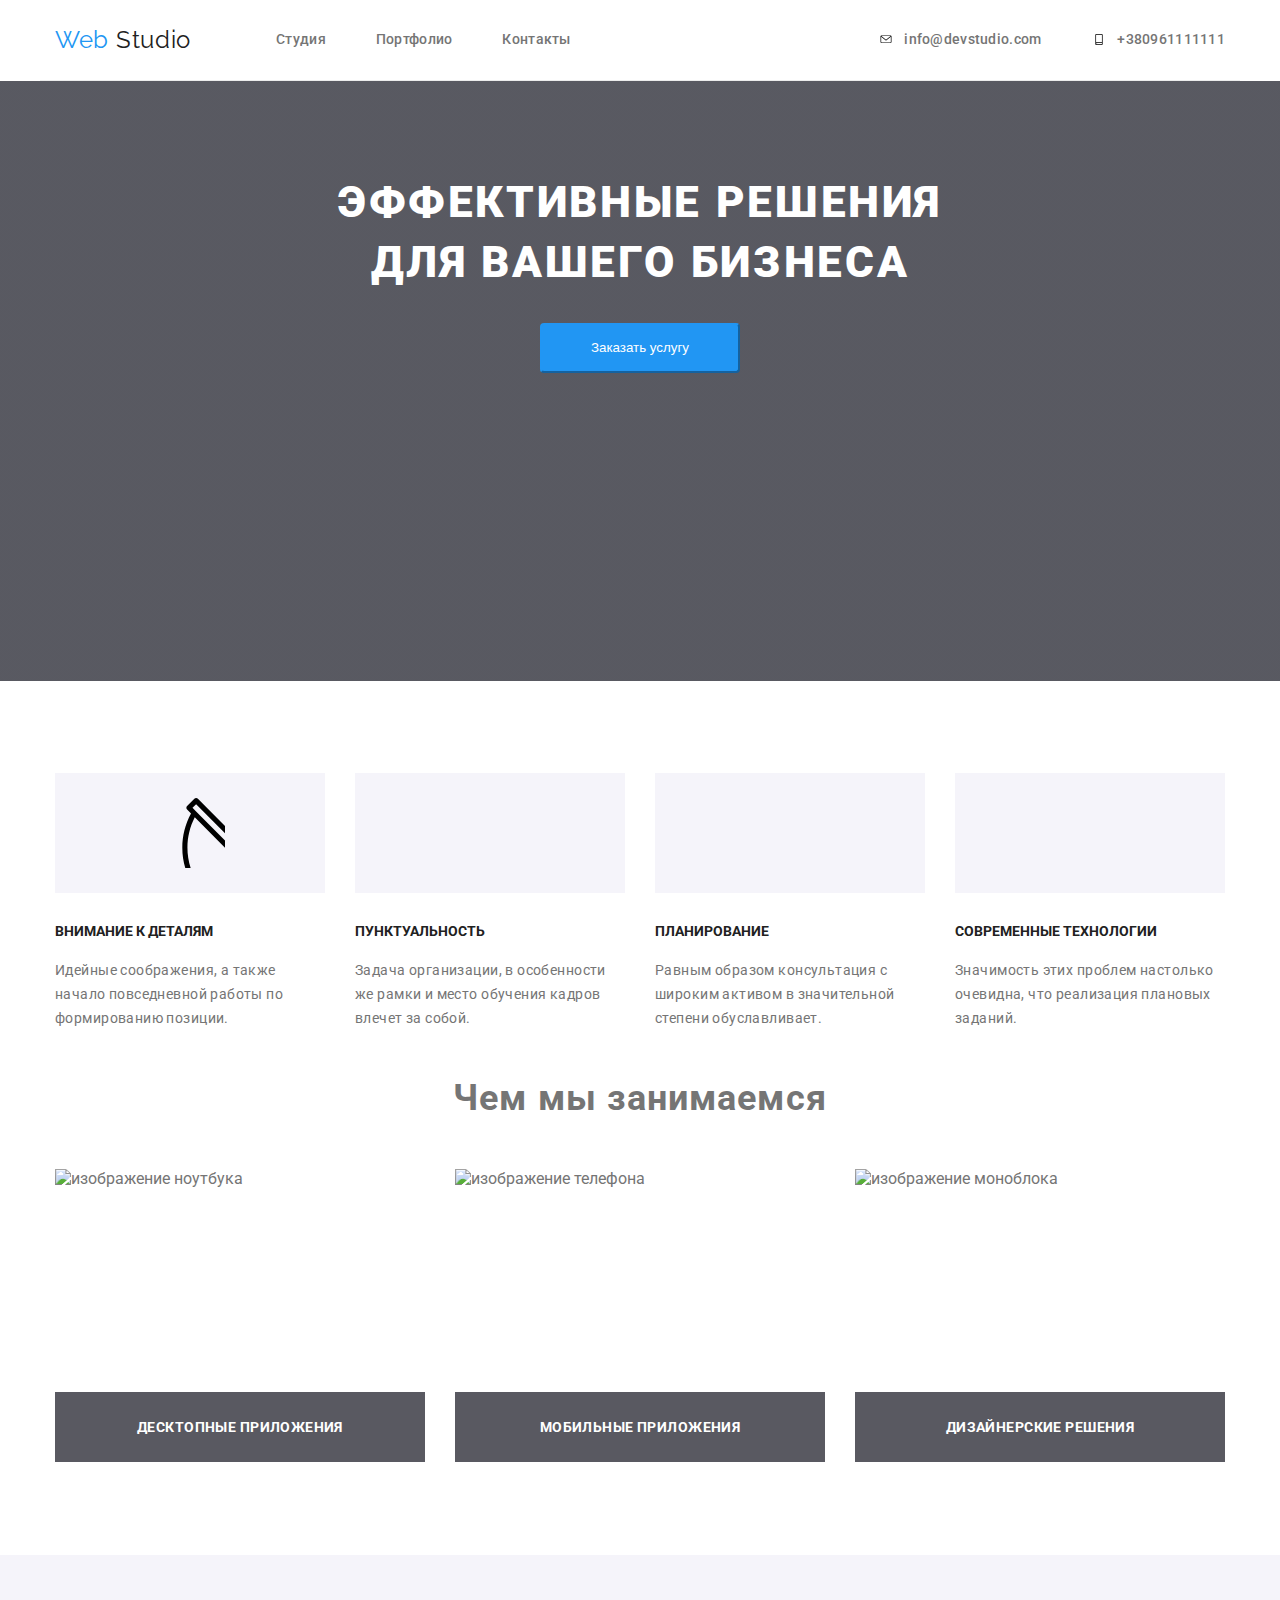
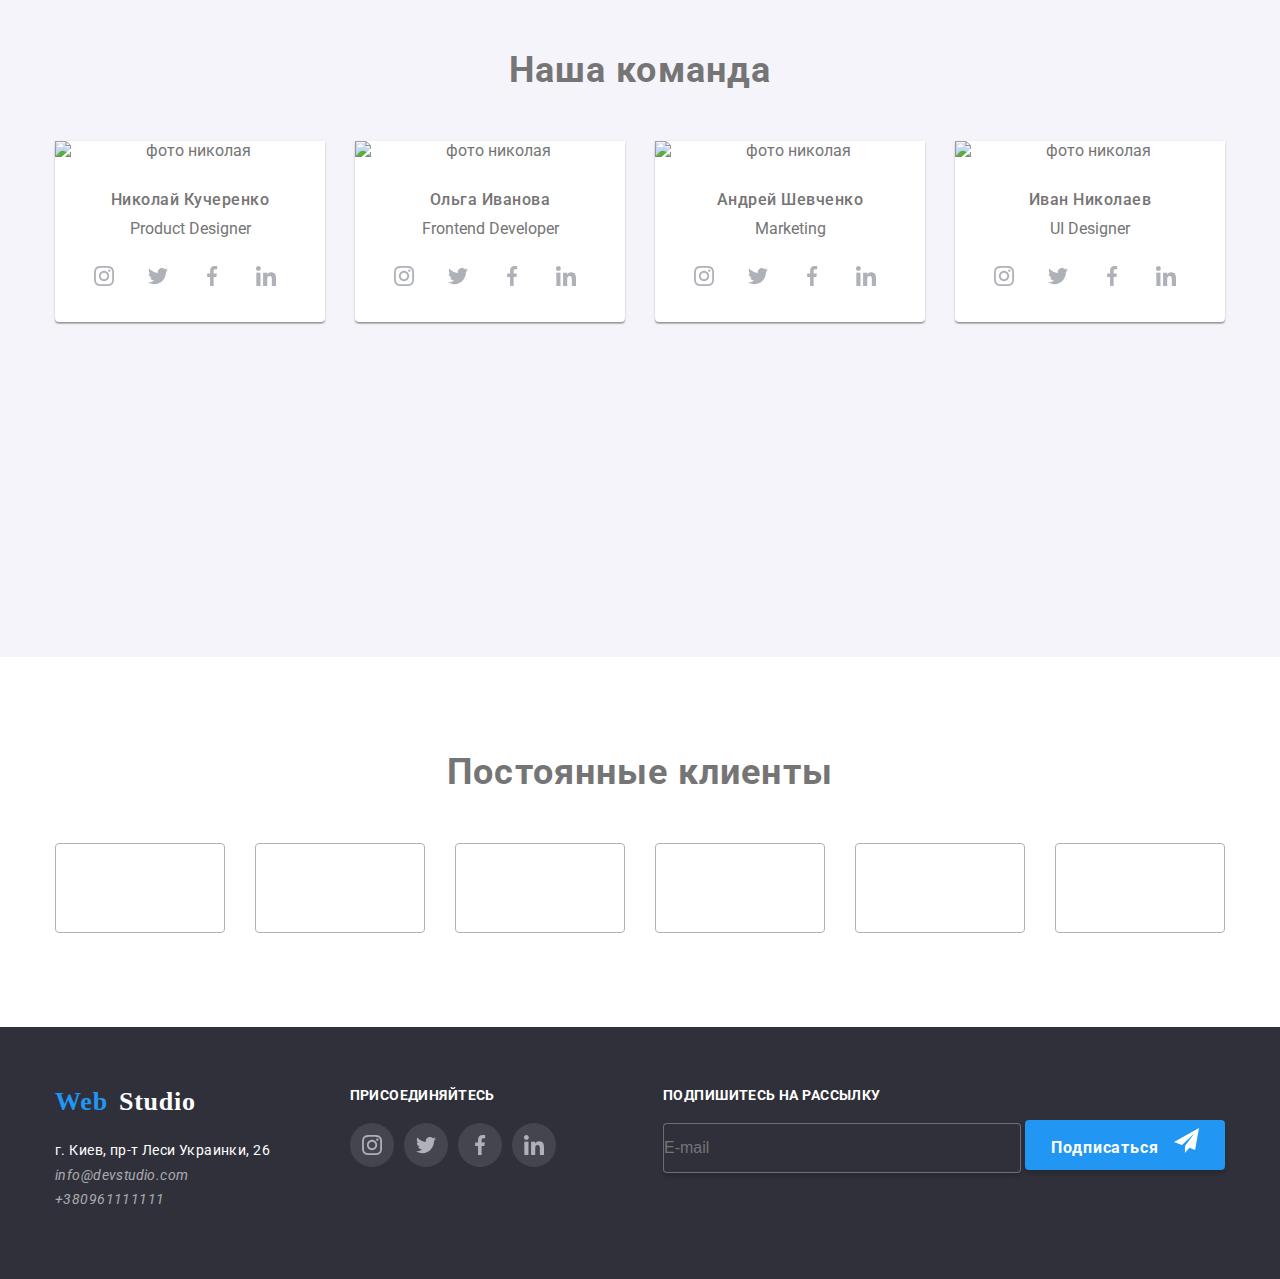
==== commit dfd401fd: "-" ====
--- a/index.html
+++ b/index.html
@@ -15,7 +15,7 @@
             <a class="logo link" href="./index.html" lang="en"><span class="logo-blue">Web </span>Studio</a>
               <ul class="navigation-list list">
                   <li class="navigation-list-item">
-                    <a class="navigation-list-link link" href="./index.html" >Студия</a>
+                    <a class="navigation-list-link link " href="./index.html" >Студия</a>
                   </li>
                   <li class="navigation-list-item">
                     <a class="navigation-list-link link" href="./portfolio.html" >Портфолио</a>
@@ -33,7 +33,8 @@
                  <svg class="header-icon" width="16" height="11">
                   <use href="./imgdz4/sprite.svg#icon-konvert"></use>
                  </svg>
-                info@devstudio.com</a>
+                info@devstudio.com
+              </a>
              </li>
              <li class="navigation-list-item">
                <a class="header-tel-link link" href="tel:+380961111111">
@@ -50,8 +51,21 @@
        <section class="hero section">
         <div class="main container">
           <h1 class="hero-title">Эффективные решения <br> для вашего бизнеса</h1>
-          <button class="hero-title-button">Заказать услугу</button>
+          <button data-modal-open="" class="hero-title-button">Заказать услугу</button>
         </div>
+
+
+         <!--
+       <div class="backdrop is-hidden" data-modal="">
+          <div class="modal">
+            <p>Lorem ipsum dolor sit amet consectetur adipisicing elit. Totam atque, non ullam soluta maxime sint repudiandae provident qui, commodi vitae architecto sit hic minus repellat ea magnam similique temporibus harum?
+            </p>
+            <button data-modal-close="">Закрыть</button>
+          </div>
+        </div>
+          -->
+
+
        </section>
         <!--Наши преимущества-->
        <section class="about-us section">
@@ -60,10 +74,8 @@
              <ul class="about-us-title list">
                <li class="advantage">
                 <div class="advantage-img" >
-                  <svg class="advantage-icon" width:65;
-                  height:70>
-                    <use href="./imgdz4/sprite.svg#antenna" width:65;
-                    height:70 ></use>
+                  <svg class="advantage-icon">
+                    <use href="./imgdz4/sprite.svg#antenna"></use>
                 </svg>
                  </div>
                 <h3 class="about-us-title-list">Внимание к деталям</h3>
@@ -74,7 +86,7 @@
                <li class="advantage">
                 <div class="advantage-img" >
                   <svg class="advantage-icon">
-                    <use href="" ></use>
+                    <use href="./imgdz4/sprite.svg#clock " ></use>
                 </svg>
                  </div>
                  <h3 class="about-us-title-list">Пунктуальность</h3>
@@ -85,7 +97,7 @@
                <li class="advantage">
                 <div class="advantage-img" >
                   <svg class="advantage-icon">
-                    <use href="" ></use>
+                    <use href="./imgdz4/2sprite.svg#icon-diagram" ></use>
                 </svg>
                  </div>
                  <h3 class="about-us-title-list">Планирование</h3>
@@ -96,7 +108,7 @@
                <li class="advantage">
                 <div class="advantage-img" >
                   <svg class="advantage-icon">
-                    <use href="" ></use>
+                    <use href="./imgdz4/2sprite.svg#icon-astronaut" ></use>
                 </svg>
                  </div>
                  <h3 class="about-us-title-list">Современные технологии</h3>
@@ -148,7 +160,7 @@
                      </a>
                   </li>
                   <li class="social-list-item">
-                     <a class="social-list-item-link" href="" aria-label="иконка твиттера">
+                     <a class="social-list-item-link link" href="" aria-label="иконка твиттера">
                       <svg class="team-icon">
                         <use href="./imgdz4/sprite.svg#icon-tvitter "></use>
                       </svg>
@@ -286,22 +298,41 @@
             <div class="container">
             <ul class="our-clients list">
               <li class="our-clients-logo">
-                <a class="our-clients-link link" href=""><img src="./img/Client1.svg" alt="логотип клиента" width="45" height="87"></a>
-              </li>
-              <li class="our-clients-logo">
-                <a class="our-clients-link link" href=""><img src="./img/client2.svg" alt="логотип клиента" width="40" height="87"></a>
-              </li>
-              <li class="our-clients-logo">
-                <a class="our-clients-link link" href=""><img src="./img/Client3.svg" alt="логотип клиента" width="41" height="87"></a>
-              </li>
-              <li class="our-clients-logo">
-                <a class="our-clients-link link" href=""><img src="./img/Client4.svg" alt="логотип клиента" width="80" height="87"></a>
-              </li>
-              <li class="our-clients-logo">
-                <a class="our-clients-link link" href=""><img src="./img/Client5.svg" alt="логотип клиента" width="59" height="87"></a>
-              </li>
-              <li class="our-clients-logo">
-                <a class="our-clients-link link" href=""><img src="./img/Client6.svg" alt="логотип клиента" width="89" height="87"></a>
+                <a class="our-clients-link link" href="" aria-label="логотип клиента">
+                  <svg class="clients-icon" width="44.27" height="49.23">
+                    <use href="./imgdz4/3sprite.svg#logo-1"></use>
+                </svg></a>
+              </li>
+              <li class="our-clients-logo">
+                <a class="our-clients-link link" href="" aria-label="логотип клиента">
+                  <svg class="clients-icon" width="40" height="52">
+                    <use href="./imgdz4/3sprite.svg#logo-2"></use>
+                </svg>
+                </a>
+              </li>
+              <li class="our-clients-logo">
+                <a class="our-clients-link link" href="" aria-label="логотип клиента">
+                  <svg class="clients-icon" width="41" height="42.6">
+                    <use href="./imgdz4/3sprite.svg#logo-3"></use>
+                </svg></a>
+              </li>
+              <li class="our-clients-logo">
+                <a class="our-clients-link link" href="" aria-label="логотип клиента">
+                  <svg class="clients-icon" width="79.66" height="42.02">
+                    <use href="./imgdz4/3sprite.svg#logo-4"></use>
+                </svg></a>
+              </li>
+              <li class="our-clients-logo">
+                <a class="our-clients-link link" href="" aria-label="логотип клиента">
+                  <svg class="clients-icon" width="59" height="47">
+                    <use href="./imgdz4/3sprite.svg#logo-5"></use>
+                </svg></a>
+              </li>
+              <li class="our-clients-logo">
+                <a class="our-clients-link link" href="" aria-label="логотип клиента">
+                  <svg class="clients-icon" width="88.48" height="45">
+                    <use href="./imgdz4/3sprite.svg#logo-6"></use>
+                </svg></a>
               </li>
             </ul>
             </div>  
@@ -315,10 +346,11 @@
          <div class="address-container list">
           <a class="contacts-logo link" href="./index.html" lang="en"><span class="contacts-logo-blue link">Web</span>Studio</a>
                <address class="address">
-                
                <p class="contacts-list-item">
-                <a class="contacts-address link" href= ""target="-blank" > г. Киев, пр-т Леси Украинки, 26 </a>
-                <a class="contacts-mail link" href="mailto:info@devstudio.com">info@devstudio.com</a>
+                <a class="contacts-address link" href= "" target="-blank" > г. Киев, пр-т Леси Украинки, 26 </a>
+                <a class="contacts-mail link" href="mailto:info@devstudio.com">
+                  info@devstudio.com
+                </a>
                 <a class="contacts-tell link" href="tel:+380961111111">+380961111111</a>
               </p>
             </address>
@@ -370,5 +402,5 @@
  
      </div>
     </footer>
-
+    <script src="./js/modal.js"></script>
 </body>
--- a/css/styles.css
+++ b/css/styles.css
@@ -77,7 +77,7 @@
       display: flex;
     }
 
-
+      /* 
     .navigation-list-item
     {
     font-weight: 500;
@@ -85,8 +85,9 @@
     line-height: 16px;
     letter-spacing: 0.02em;  
     color: #212121;
-  
-    }
+    }
+      */
+    
     .link{
       display: inline-block;
       text-decoration: none;
@@ -119,15 +120,25 @@
     .header-mail-link:focus,
     .header-tel-link:hover,
     .header-tel-link:focus
-    {color: #2196F3}
-    
+    {color: #2196F3;
+    transition: color 250ms cubic-bezier(0.4, 0, 0.2, 1);}
+
+
+    .header-mail-link:hover svg,
+    .header-mail-link:focus svg,
+    .header-tel-link:hover svg ,
+    .header-tel-link:focus svg
+    { fill: #2196F3;
+      transition: color 250ms cubic-bezier(0.4, 0, 0.2, 1);
+    }
+  
+
     .navigation-list-link
     {
     font-weight: 500;
     font-size: 14px;
     line-height: 1.14;
     letter-spacing: 0.02em;
-    text-decoration: none;
     list-style: none;
     text-decoration: none;
     color: #757575;
@@ -139,21 +150,26 @@
     .header-mail-link, 
     .header-tel-link
     {
+    display: flex;
+    align-items: center;
     font-style: normal;
     font-weight: 500;
     font-size: 14px;
     line-height: 1.42;
     letter-spacing: 0.02em;
     color: #757575 }
+
     .header-address-list:not(:last-child)
     {margin-right: 50px;
     }
     
-    .header-icon{
+    .header-icon {
       margin-right: 10px; 
       text-align: center;
       color: #757575 ;
       }
+
+
 
 
    
@@ -256,6 +272,12 @@
     letter-spacing: 0.03em;
     }
 
+    .advantage-icon{
+    display: inline-block;
+    width: 70px;
+    height: 70px;
+    }
+
     
     /* оформлени чем занимаемся */
    
@@ -267,11 +289,11 @@
       margin-bottom: 50px;
     }
 
+    
 
     .services-list {
       display: flex;
-     
-    }
+               }
 
     .services-box:not(:last-child)
     {margin-right: 30px;
@@ -287,6 +309,10 @@
 
     .services-title
     {
+    position: absolute;
+    width: 370px;
+    height: 70px;
+    top: 1392px;
     font-weight: bold;
     font-size: 14px;
     line-height: 1.143;
@@ -295,8 +321,11 @@
     text-transform: uppercase; 
     color: #FFFFFF; 
     padding: 27px;
-    background-color: #2F303A;
-    }
+    background: rgba(47, 48, 58, 0.8);
+    }
+
+
+
      .services-list .container {
       width: 370px;
       height: 1,26px;
@@ -309,10 +338,7 @@
       display: flex;
       text-align: center;
     }
- 
-     .social-list-item:not(:last-child) {
-      margin-right: 10px;
-  }
+
      
      .social-list-item-link{
       display: flex;
@@ -320,8 +346,26 @@
       height: 44px;
       justify-content: center;
       align-items: center;
+      background: rgba(255, 255, 255, 0.1);
+      margin-right: 10px;
+      border-radius: 50%;
       }
   
+      .social-list-item-link:focus ,
+      .social-list-item-link:hover
+      {
+      background: #2196F3;
+      transition: color 250ms cubic-bezier(0.4, 0, 0.2, 1);
+      }
+      
+      .social-list-icon .team-icon:focus ,
+      .social-list-icon .team-icon:hover
+      {
+        fill: #FFFFFF;
+        transition: color 250ms cubic-bezier(0.4, 0, 0.2, 1);
+      }
+      
+       
 
      .our-team-box {
        background-color: #FFFFFF;
@@ -379,10 +423,28 @@
     padding-bottom: 94px;
   }
     .our-clients {
-      display: flex;
-    }
-
-
+    display: flex;
+    }
+
+
+    .our-clients-link {
+    align-items: center;
+    justify-content: center;
+    }
+   
+
+    .our-clients-link:hover .clients-icon{
+    fill: #2196F3;
+    transition: color 250ms cubic-bezier(0.4, 0, 0.2, 1);
+       }
+
+      .our-clients-logo:hover  {
+      border: 1px solid  #2196F3;
+      transition: color 250ms cubic-bezier(0.4, 0, 0.2, 1);
+       }
+       
+      
+       
     .our-clients li {
       display: flex;
       width: 170px;
@@ -397,15 +459,20 @@
         margin-right: auto;
       }
      
+     
+
        .clients .container{
          padding: 0;
        }
 
     .our-clients-logo:not(:last-child)
     {margin-right: 30px;}
-    
-
-    
+
+
+    .clients-icon{
+      fill: #AFB1B8;}
+
+  
     /* оформлени контактная инфо */
 
     .footer {
@@ -582,7 +649,8 @@
     .filtr-list-button:hover,
     .filtr-list-button:focus
     {color: #FFFFFF;
-    background-color:#2196F3
+    background-color:#2196F3;
+    transition: color 250ms cubic-bezier(0.4, 0, 0.2, 1);
     }
     
     
@@ -613,6 +681,7 @@
     .galery-list:hover,
     .galery-list:focus {
       box-shadow: 0px 4px 4px rgba(0, 0, 0, 0.15);
+      transition: color 250ms cubic-bezier(0.4, 0, 0.2, 1);
     }
     
 
@@ -623,8 +692,15 @@
     letter-spacing: 0.03em;
     color: #757575; }
     
-    /* .galery-list-first 
-    {
+    
+    .galery-list-first 
+    {
+    position: absolute;
+    width: 370px;
+    height: 294px;
+    background: rgba(33, 150, 243, 0.9);
+
+
     font-family: Roboto;
     font-style: normal;
     font-weight: normal;
@@ -632,20 +708,28 @@
     line-height: 1.56;
     letter-spacing: 0.03em;  
     color: #FFFFFF;
-    background-color:#2196F3;
-    width: 322px;
-    height: 168px;
-    left: 254px;
-    top: 316px;
-
-
-    margin-top: 16px;
-    margin-bottom: 24px;
-    }
-    */
-    
-
-
+    padding-left: 24px;
+    padding-right: 24px;
+    padding-top: 64px;
+    padding-bottom: 64px;
+    opacity: 0;
+    transition: transform 250ms cubic-bezier(0.4, 0, 0.2, 1);
+    }
+    
+
+
+    
+    .galery-list-link:hover .galery-list-first,
+    .galery-list-link:focus .galery-list-first{
+      opacity:1;
+      transform: translateY(-100%)
+    }
+
+    .overlay{
+      position: relative;
+      overflow: hidden;
+  }
+  
 
     .galery:nth-child(3n)
     {margin-right: 0px;}
@@ -661,7 +745,6 @@
     fill: #AFB1B8;
     width: 20px;
     height: 20px;
-    
     }
 
 
@@ -672,4 +755,27 @@
       justify-content: center;
       width: 1200px;
       }
-      +      
+
+
+     
+     /* .backdrop .is-hidden {
+      visibility: hidden;
+      opacity: 0;
+      pointer-events: none;
+      }
+
+
+
+
+       .navigation-list-link::after {
+      position: absolute;
+      content: '';
+      display: block;
+      width: 100%;
+      height: 4px;
+      background: #2196F3;
+      border-radius: 2px;
+      bottom: 0;
+          }*/
+     
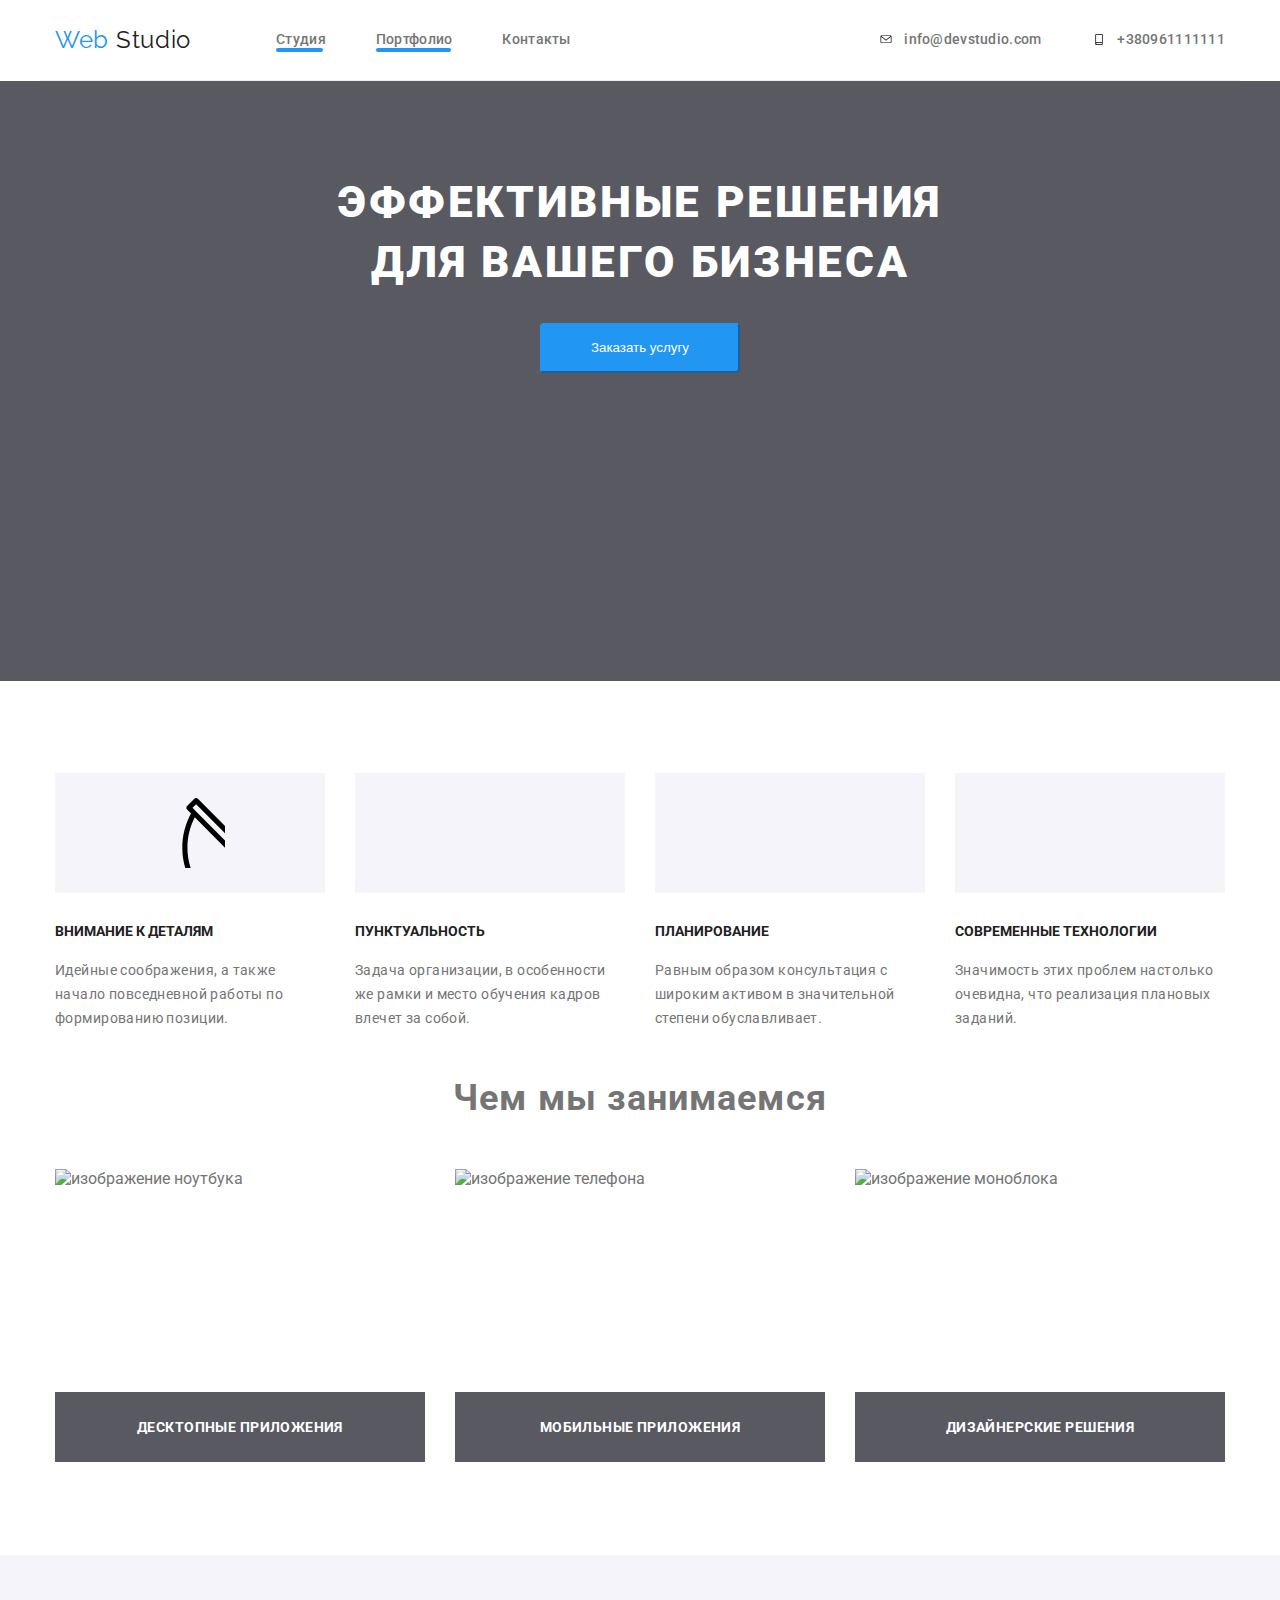
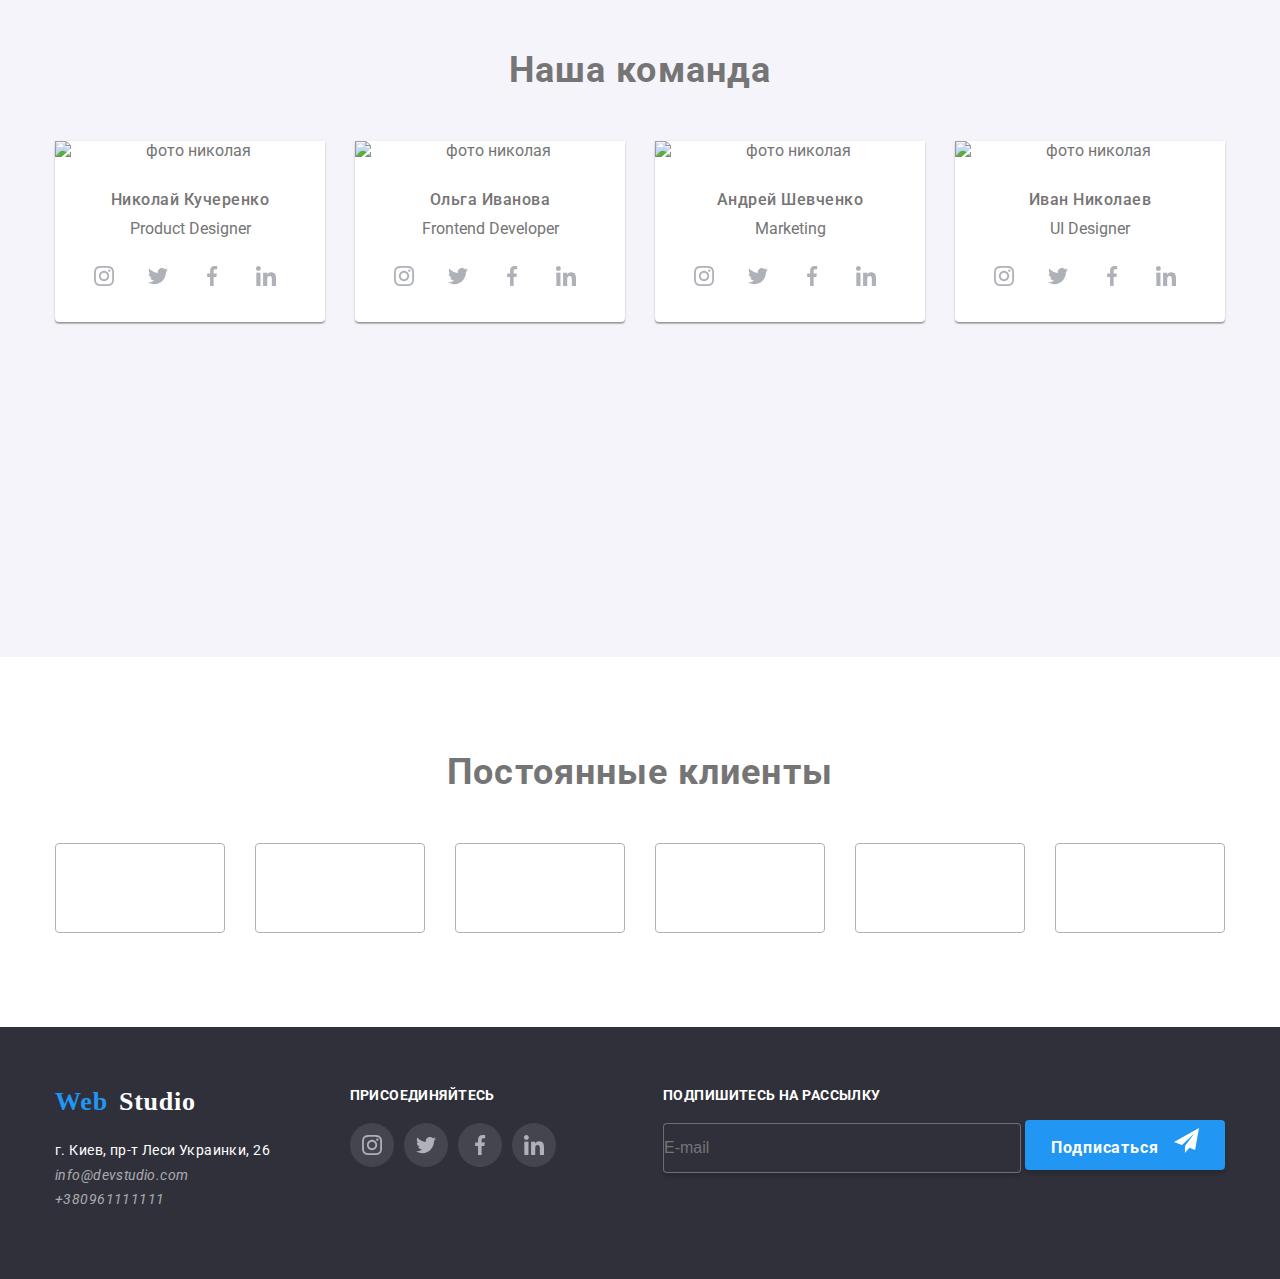
==== commit 5d6ad306: "+" ====
--- a/index.html
+++ b/index.html
@@ -15,10 +15,10 @@
             <a class="logo link" href="./index.html" lang="en"><span class="logo-blue">Web </span>Studio</a>
               <ul class="navigation-list list">
                   <li class="navigation-list-item">
-                    <a class="navigation-list-link link " href="./index.html" >Студия</a>
+                    <a class="navigation-list-link link studio " href="./index.html" >Студия</a>
                   </li>
                   <li class="navigation-list-item">
-                    <a class="navigation-list-link link" href="./portfolio.html" >Портфолио</a>
+                    <a class="navigation-list-link link portfolio" href="./portfolio.html" >Портфолио</a>
                   </li>
                   <li class="navigation-list-item">
                     <a class="navigation-list-link link" href="">Контакты</a>
--- a/css/styles.css
+++ b/css/styles.css
@@ -617,9 +617,7 @@
    }
     /* оформлени портфолио фильтр */
     
-  .portfolio{
-    display: flex;
-  }
+
    
     .filtr-list-button
     {
@@ -757,7 +755,29 @@
       }
       
 
-
+      .studio::after 
+     {
+      position: absolute;
+      content: "" ;
+      width: 47px;
+      height: 4px;
+      background-color: #2196F3;
+      border-radius: 2px;
+      display: block;
+      
+  }  
+
+
+      .portfolio::after{
+    position: absolute;
+    content: "" ;
+    width: 75px;
+    height: 4px;
+    background-color: #2196F3;
+    border-radius: 2px;
+    display: block;
+    
+}  
      
      /* .backdrop .is-hidden {
       visibility: hidden;
@@ -766,16 +786,5 @@
       }
 
 
-
-
-       .navigation-list-link::after {
-      position: absolute;
-      content: '';
-      display: block;
-      width: 100%;
-      height: 4px;
-      background: #2196F3;
-      border-radius: 2px;
-      bottom: 0;
-          }*/
-     
+,
+      
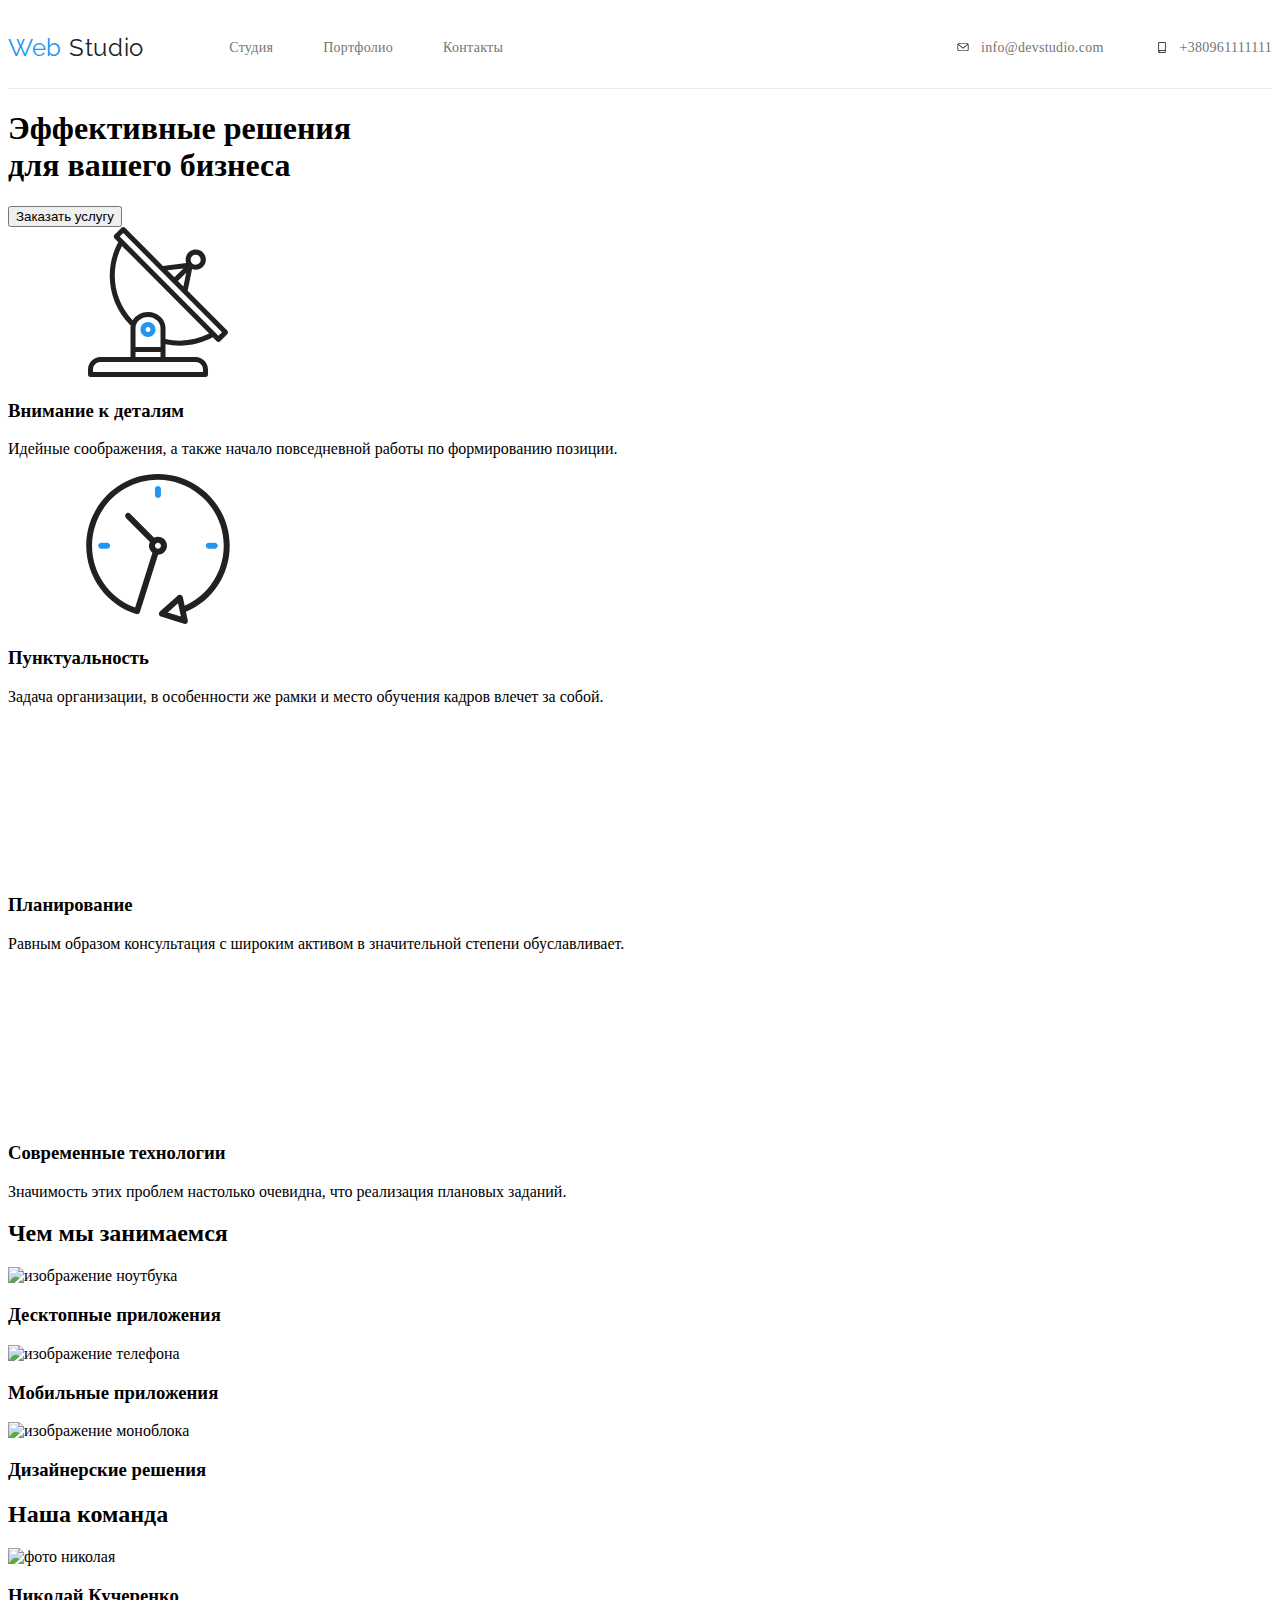
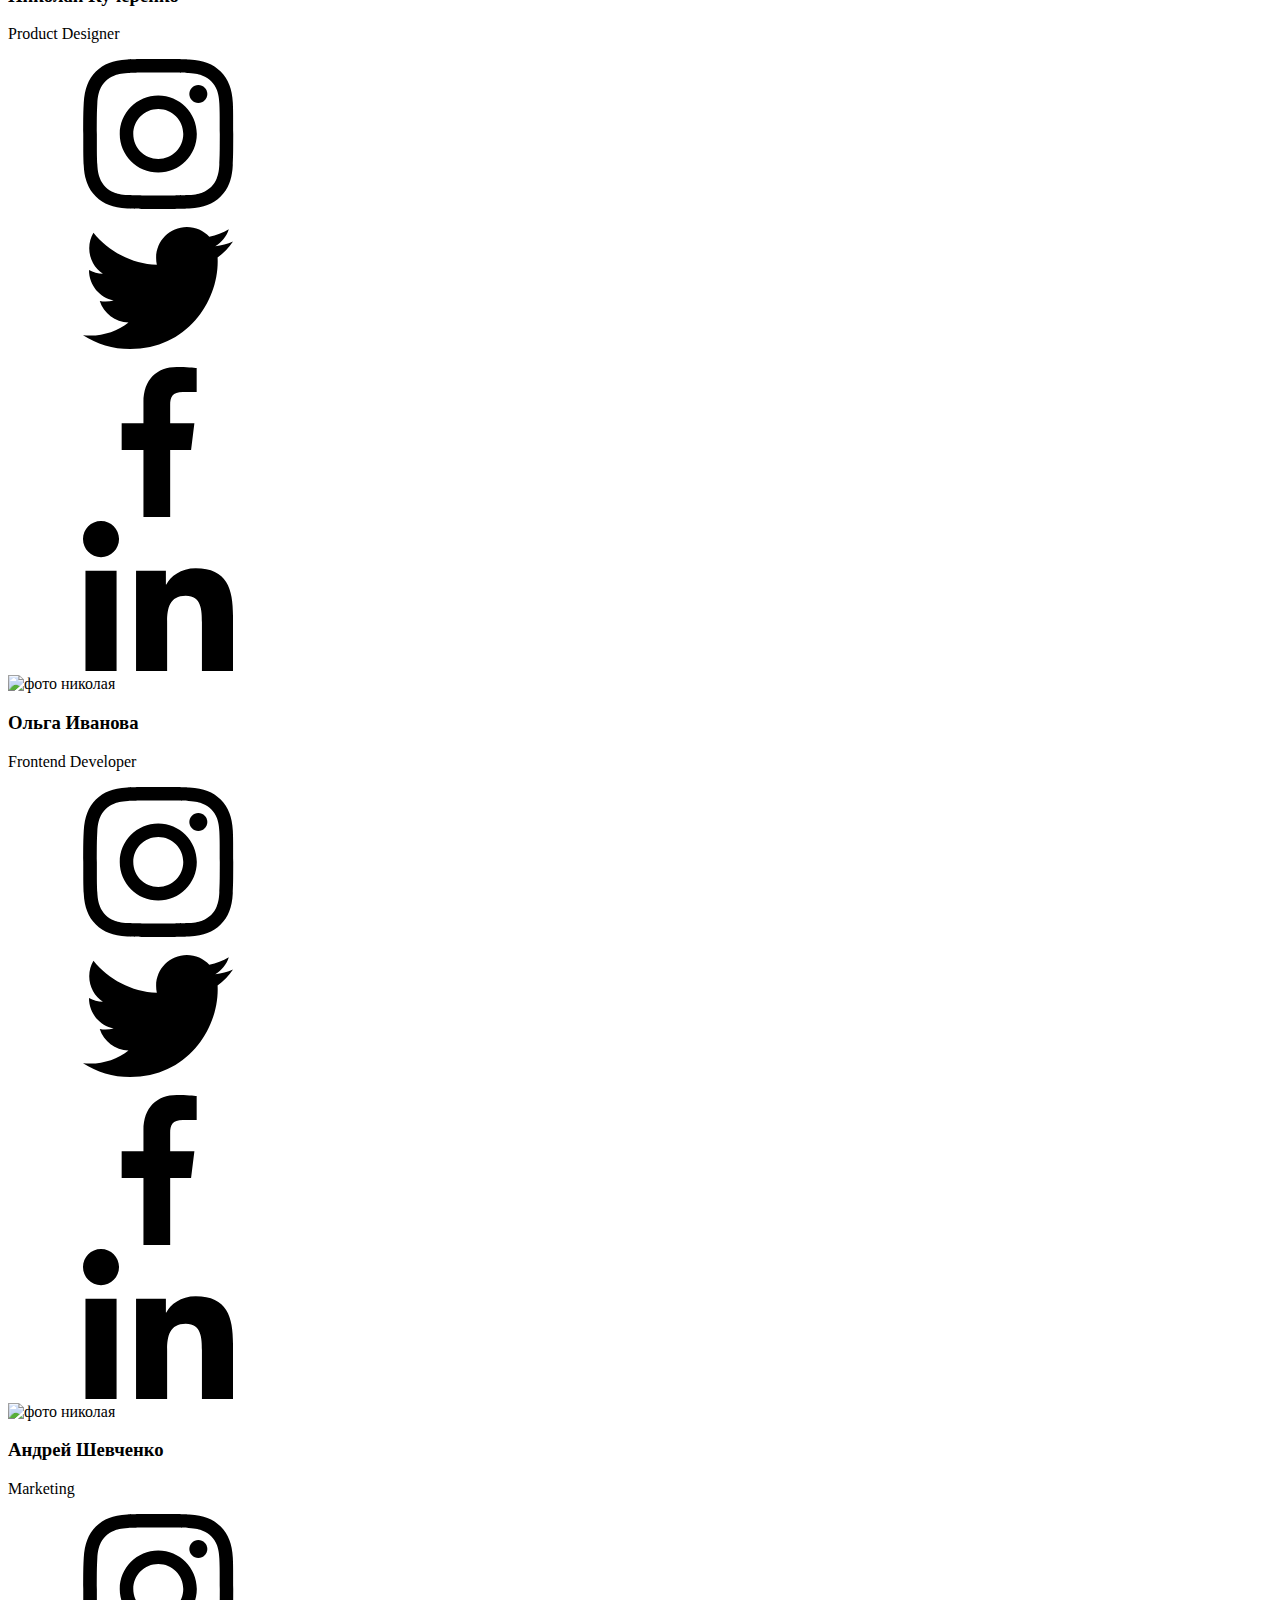
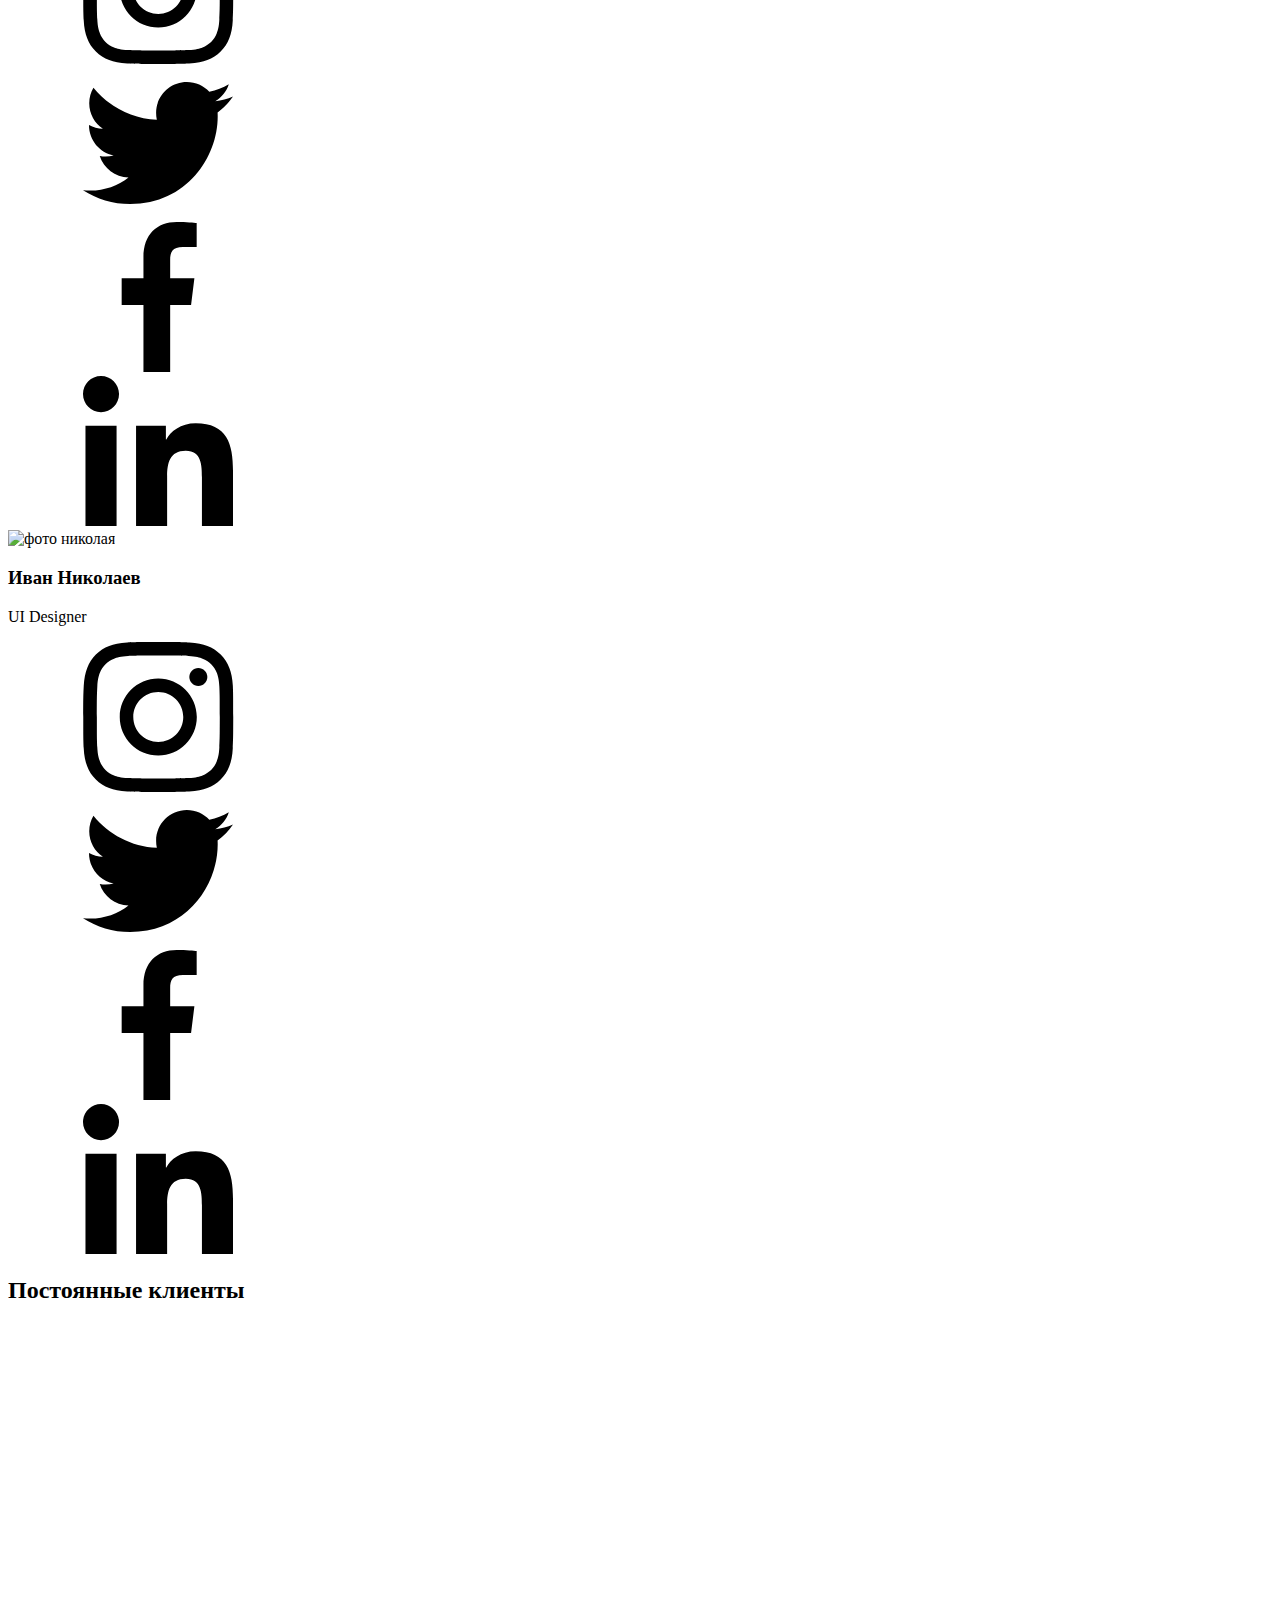
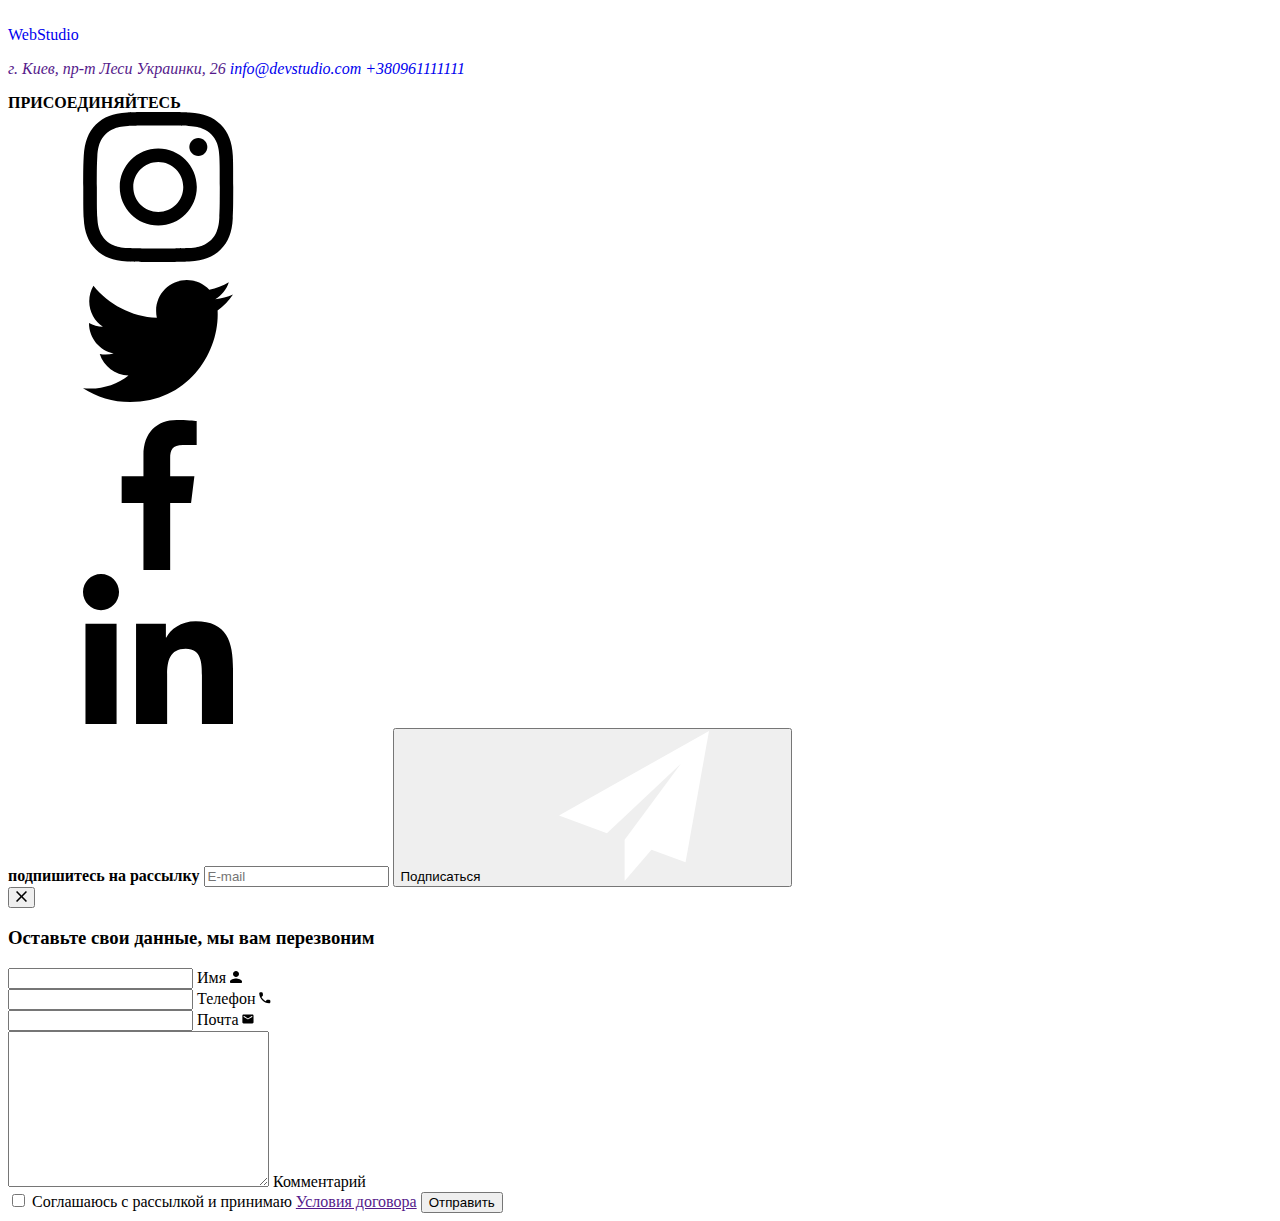
==== commit c44c7e78: "+" ====
--- a/index.html
+++ b/index.html
@@ -6,7 +6,7 @@
     <title>Студия</title>
     <link href="https://fonts.googleapis.com/css2?family=Raleway:wght@700&family=Roboto:wght@400;500;700&display=swap " rel="stylesheet">
     <link rel="stylesheet" href="./css/normalize.css">
-    <link rel="stylesheet" href="./css/styles.css">
+    <link rel="stylesheet" href="./css/main.min.css">
 </head>
 <body> 
     <!--шапка сайта-->
@@ -15,10 +15,10 @@
             <a class="logo link" href="./index.html" lang="en"><span class="logo-blue">Web </span>Studio</a>
               <ul class="navigation-list list">
                   <li class="navigation-list-item">
-                    <a class="navigation-list-link link studio " href="./index.html" >Студия</a>
+                    <a class="navigation-list-link link current-link " href="./index.html" >Студия</a>
                   </li>
                   <li class="navigation-list-item">
-                    <a class="navigation-list-link link portfolio" href="./portfolio.html" >Портфолио</a>
+                    <a class="navigation-list-link link " href="./portfolio.html" >Портфолио</a>
                   </li>
                   <li class="navigation-list-item">
                     <a class="navigation-list-link link" href="">Контакты</a>
@@ -402,5 +402,59 @@
  
      </div>
     </footer>
-    <script src="./js/modal.js"></script>
-</body>
+
+
+    <div  data-modal class="backdrop is-hidden">
+      <form class="form">
+          <button data-modal-close type="submit" class="icon-btn">
+            <svg class="icon"  width="11" height="11" >
+              <use href="./imgdz4/4sprite.svg#icon-vector">
+              </use>
+            </svg>
+          </button>
+            <h3  class="form-title">   Оставьте свои данные, мы вам перезвоним  </h3>
+            <div class="form-field">
+            <input id="name" name="name"  class="form-input" type="text" placeholder=" " />
+            <label for="name" class="form-label">Имя</label>
+            <svg class="form-icon"  width="12" height="12" >
+              <use href="./imgdz4/4sprite.svg#icon-name" >
+              </use>
+            </svg>
+          </div>
+          <div class="form-field">
+            <input id="tel" name="tel" class="form-input" type="tel" placeholder=" " />
+            <label for="tel" class="form-label">Телефон</label>
+            <svg class="form-icon"  width="12" height="12" >
+              <use href="./imgdz4/4sprite.svg#icon-tel" >
+              </use>
+            </svg>
+          </div>
+          <div class="form-field">
+            <input id="email" name="email" class="form-input" type="email" placeholder=" "/>
+            <label for="email" class="form-label" >Почта</label>
+            <svg class="form-icon"  width="12" height="12" >
+              <use href="./imgdz4/4sprite.svg#icon-mailform" >
+              </use>
+            </svg>
+          </div>
+        <div class="form-textarea">
+            <textarea class="commint" name="textarea" id="textarea" cols="30" rows="10" placeholder=" "></textarea>
+          <label for="textarea" class="label-textarea">Комментарий</label>
+      </div>
+               
+          <label class="label">
+            <input type="checkbox" class="checkbox" name="text" value="policity">
+           <span class="modal-checkbox"></span>
+            <span class="modal-text"> Соглашаюсь с рассылкой и принимаю <a href="">Условия договора</a></span>
+           
+          </label>
+ 
+          <button type="submit" class="button"> Отправить </button>
+        
+          </form>
+        
+  
+  </div>
+  <script src="./js/modal.js"></script>
+  </body>
+  </html>--- a/css/main.min.css
+++ b/css/main.min.css
@@ -0,0 +1,2 @@
+.navigation{display:flex;align-items:center}.navigation-list{display:flex}.navigation-list-item:not(:last-child){margin-right:50px}.header-navigation{border-bottom:1px solid #ECECEC;margin-left:auto;margin-right:auto;display:flex;align-items:center;justify-content:space-between}.auth-nav{display:flex}.link{display:inline-block;text-decoration:none}.list{list-style:none;padding:0px;margin:0px}.logo{margin-right:85px;font-family:Raleway;font-size:24px;line-height:1.167;letter-spacing:0.03em;color:#212121}.logo-blue{color:#2196F3}.navigation-list-link:hover,.navigation-list-link:focus,.header-mail-link:hover,.header-mail-link:focus,.header-tel-link:hover,.header-tel-link:focus{color:#2196F3;transition:color 250ms cubic-bezier(0.4, 0, 0.2, 1)}.header-mail-link:hover svg,.header-mail-link:focus svg,.header-tel-link:hover svg,.header-tel-link:focus svg{fill:#2196F3;transition:color 250ms cubic-bezier(0.4, 0, 0.2, 1)}.navigation-list-link{font-weight:500;font-size:14px;line-height:1.14;letter-spacing:0.02em;list-style:none;text-decoration:none;color:#757575;padding-top:32px;padding-bottom:32px;position:relative}.header-mail-link,.header-tel-link{display:flex;align-items:center;font-style:normal;font-weight:500;font-size:14px;line-height:1.42;letter-spacing:0.02em;color:#757575}.header-address-list:not(:last-child){margin-right:50px}.header-icon{margin-right:10px;text-align:center;color:#757575}
+/*# sourceMappingURL=main.min.css.map */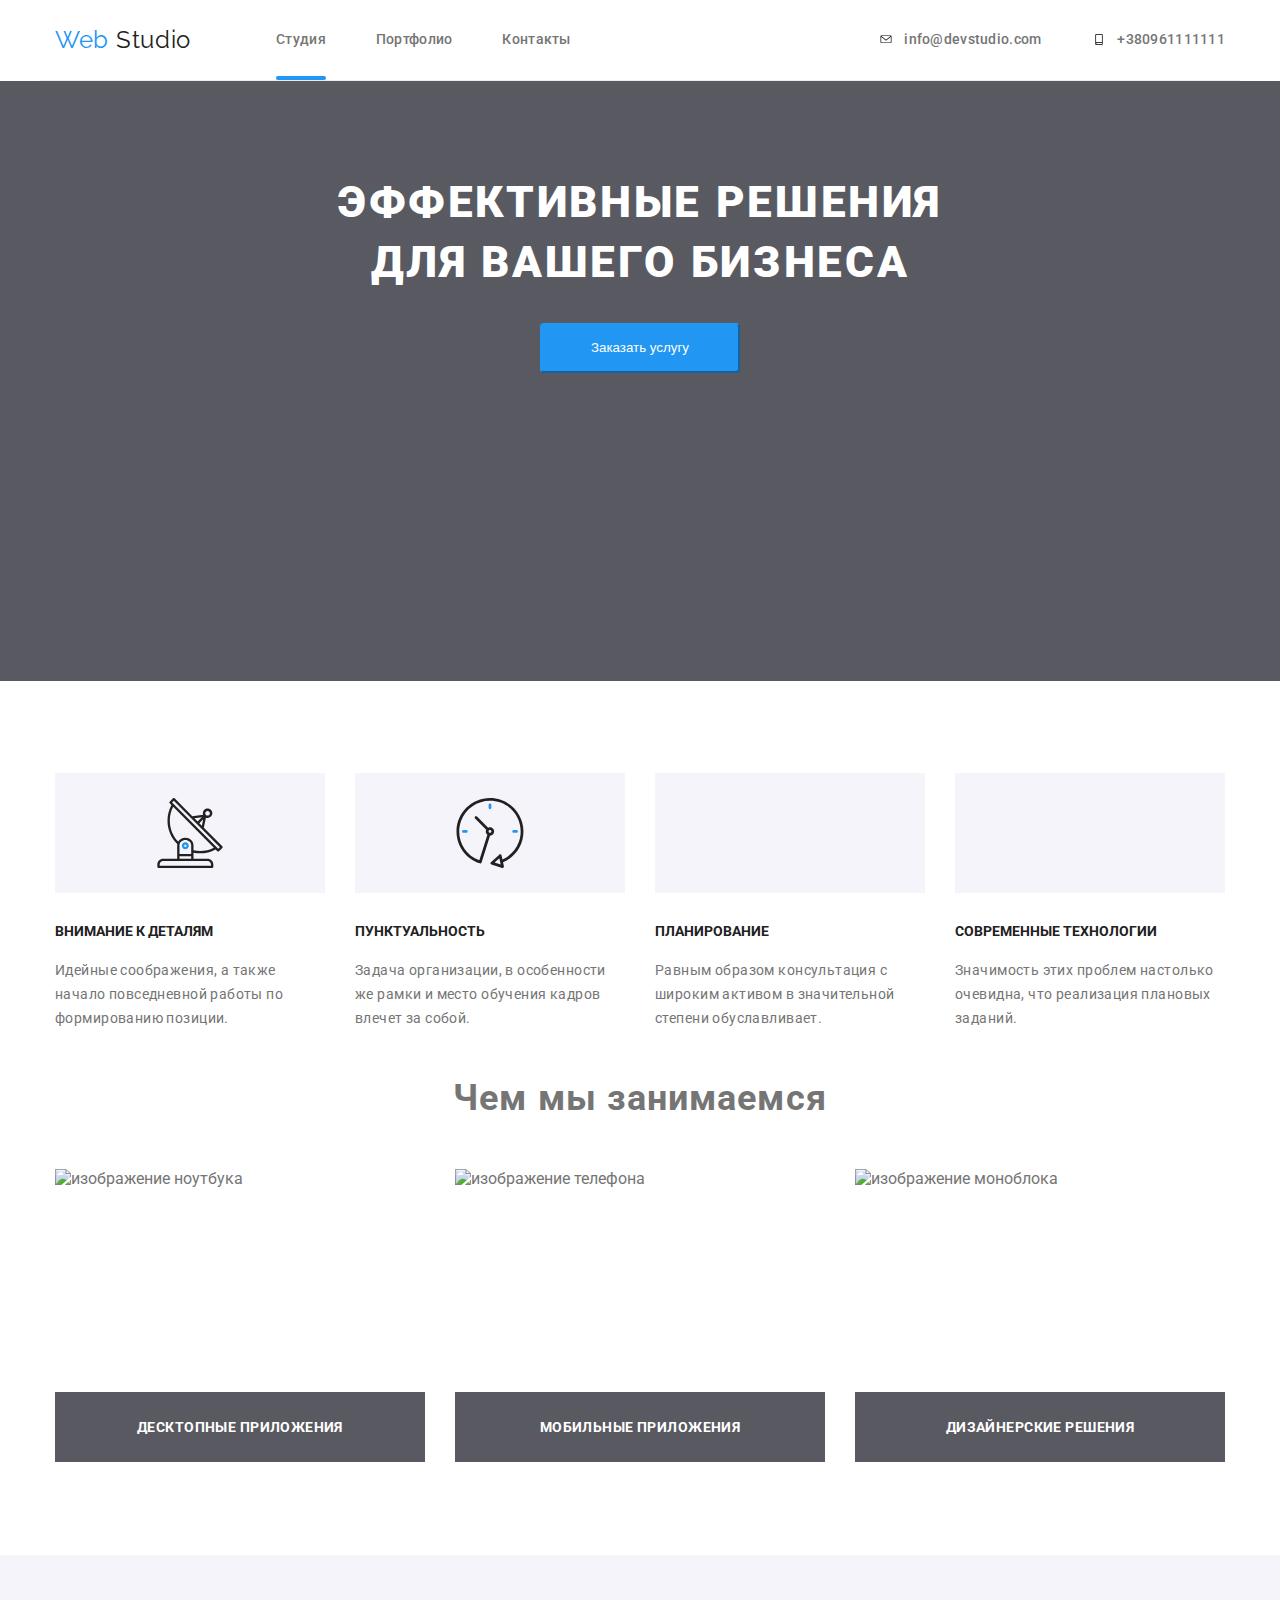
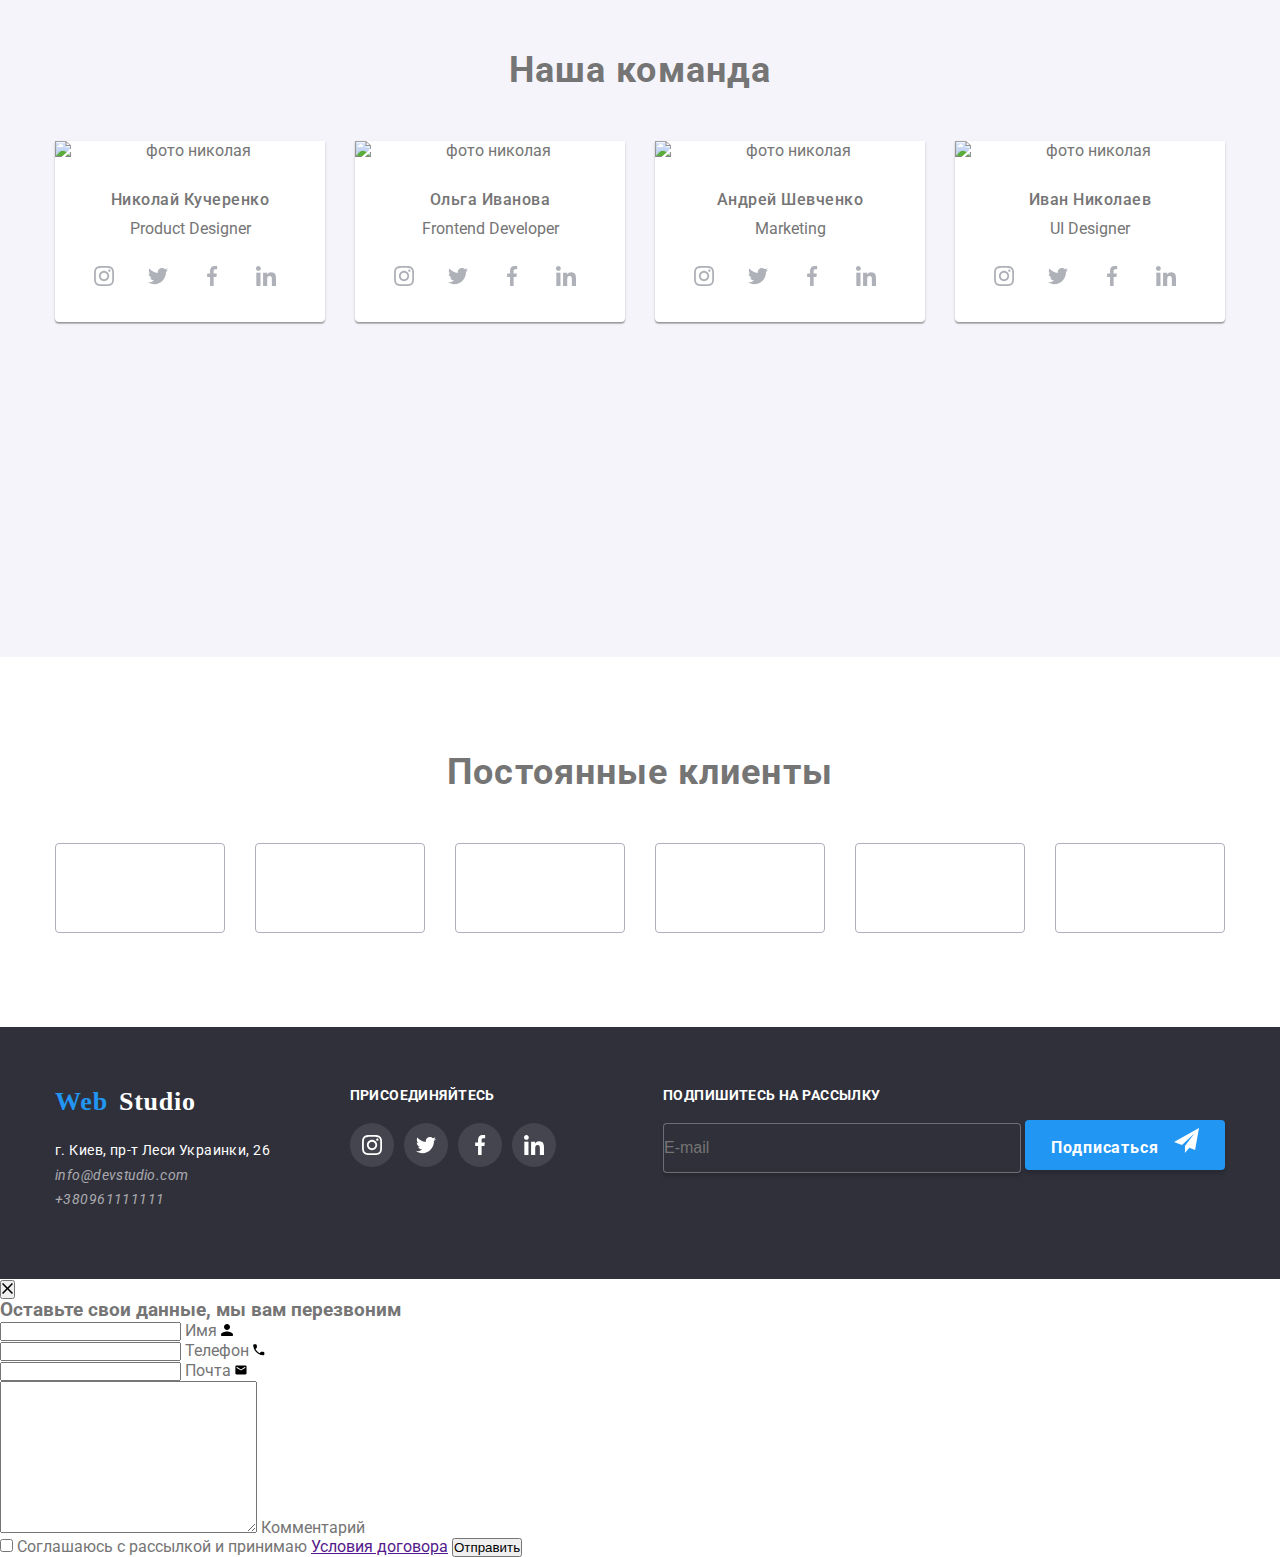
==== commit b8d7032f: "SASS" ====
--- a/index.html
+++ b/index.html
@@ -51,19 +51,8 @@
        <section class="hero section">
         <div class="main container">
           <h1 class="hero-title">Эффективные решения <br> для вашего бизнеса</h1>
-          <button data-modal-open="" class="hero-title-button">Заказать услугу</button>
+          <button data-modal-open=""class="hero-title-button">Заказать услугу</button>
         </div>
-
-
-         <!--
-       <div class="backdrop is-hidden" data-modal="">
-          <div class="modal">
-            <p>Lorem ipsum dolor sit amet consectetur adipisicing elit. Totam atque, non ullam soluta maxime sint repudiandae provident qui, commodi vitae architecto sit hic minus repellat ea magnam similique temporibus harum?
-            </p>
-            <button data-modal-close="">Закрыть</button>
-          </div>
-        </div>
-          -->
 
 
        </section>
--- a/css/main.min.css
+++ b/css/main.min.css
@@ -1,2 +1,2 @@
-.navigation{display:flex;align-items:center}.navigation-list{display:flex}.navigation-list-item:not(:last-child){margin-right:50px}.header-navigation{border-bottom:1px solid #ECECEC;margin-left:auto;margin-right:auto;display:flex;align-items:center;justify-content:space-between}.auth-nav{display:flex}.link{display:inline-block;text-decoration:none}.list{list-style:none;padding:0px;margin:0px}.logo{margin-right:85px;font-family:Raleway;font-size:24px;line-height:1.167;letter-spacing:0.03em;color:#212121}.logo-blue{color:#2196F3}.navigation-list-link:hover,.navigation-list-link:focus,.header-mail-link:hover,.header-mail-link:focus,.header-tel-link:hover,.header-tel-link:focus{color:#2196F3;transition:color 250ms cubic-bezier(0.4, 0, 0.2, 1)}.header-mail-link:hover svg,.header-mail-link:focus svg,.header-tel-link:hover svg,.header-tel-link:focus svg{fill:#2196F3;transition:color 250ms cubic-bezier(0.4, 0, 0.2, 1)}.navigation-list-link{font-weight:500;font-size:14px;line-height:1.14;letter-spacing:0.02em;list-style:none;text-decoration:none;color:#757575;padding-top:32px;padding-bottom:32px;position:relative}.header-mail-link,.header-tel-link{display:flex;align-items:center;font-style:normal;font-weight:500;font-size:14px;line-height:1.42;letter-spacing:0.02em;color:#757575}.header-address-list:not(:last-child){margin-right:50px}.header-icon{margin-right:10px;text-align:center;color:#757575}
+@font-face{font-family:'Raleway';font-style:normal;font-weight:700;src:local("Raleway Bold"),local("Raleway-Bold"),url("../fonts/raleway-v16-latin-700.woff2") format("woff2"),url("../fonts/raleway-v16-latin-700.woff") format("woff")}html{box-sizing:border-box}*,*::before,*::after{box-sizing:inherit;margin:0;padding:0}img{display:block;max-width:100%;height:auto}body{font-family:'Roboto', sans-serif;font-style:normal;color:#757575}.main-title{font-weight:bold;font-size:36px;line-height:1.167;text-align:center;letter-spacing:0.03em;margin-bottom:50px}.container{width:1200px;padding-left:15px;padding-right:15px;margin-left:auto;margin-right:auto}.section{padding-top:92px;padding-bottom:92px;display:flex}.navigation{display:flex;align-items:center}.navigation-list{display:flex}.navigation-list-item:not(:last-child){margin-right:50px}.header-navigation{border-bottom:1px solid #ECECEC;margin-left:auto;margin-right:auto;display:flex;align-items:center;justify-content:space-between}.auth-nav{display:flex}.link{display:inline-block;text-decoration:none}.list{list-style:none;padding:0px;margin:0px}.logo{margin-right:85px;font-family:Raleway;font-size:24px;line-height:1.167;letter-spacing:0.03em;color:#212121}.logo-blue{color:#2196F3}.navigation-list-link:hover,.navigation-list-link:focus,.header-mail-link:hover,.header-mail-link:focus,.header-tel-link:hover,.header-tel-link:focus{color:#2196F3;transition:color 250ms cubic-bezier(0.4, 0, 0.2, 1)}.header-mail-link:hover svg,.header-mail-link:focus svg,.header-tel-link:hover svg,.header-tel-link:focus svg{fill:#2196F3;transition:color 250ms cubic-bezier(0.4, 0, 0.2, 1)}.navigation-list-link{font-weight:500;font-size:14px;line-height:1.14;letter-spacing:0.02em;list-style:none;text-decoration:none;color:#757575;padding-top:32px;padding-bottom:32px;position:relative}.header-mail-link,.header-tel-link{display:flex;align-items:center;font-style:normal;font-weight:500;font-size:14px;line-height:1.42;letter-spacing:0.02em;color:#757575}.header-address-list:not(:last-child){margin-right:50px}.header-icon{margin-right:10px;text-align:center;color:#757575}.hero{text-align:center;height:600px;max-width:1600px;margin-left:auto;margin-right:auto;background-image:linear-gradient(to bottom, rgba(47,48,58,0.8), rgba(47,48,58,0.8)),url(../imgdz4/Header/img.jpg)}.hero-title{font-weight:900;font-size:44px;line-height:1.36;color:#FFFFFF;letter-spacing:0.06em;text-transform:uppercase;margin-bottom:30px;margin-top:0}.hero-title-button{width:200px;height:50px;background-color:#2196F3;color:#ffffff;border-radius:4px;border-color:#2196F3}.advantage-img{display:flex;width:270px;height:120px;background:#F5F4FA;align-items:center;justify-content:center}.about-main{width:1200px}.about-us-title{display:flex}.advantage:not(:last-child){margin-right:30px}.advantage{width:270px;height:120px}.about-us-title-list{margin-bottom:10px;font-weight:700;font-size:14px;line-height:1.143;text-transform:uppercase;color:#212121;padding-top:30px;padding-bottom:10px}.subtitle{font-weight:normal;font-size:14px;line-height:1.714;letter-spacing:0.03em}.advantage-icon{display:inline-block;width:70px;height:70px}.our-team-box-img{margin-bottom:30px}.services .main-title{margin-bottom:50px}.services-list{display:flex}.services-box:not(:last-child){margin-right:30px}.services .container{flex-wrap:wrap;min-width:370px;justify-content:space-between;display:inline-block}.services-title{position:absolute;width:370px;height:70px;top:1392px;font-weight:bold;font-size:14px;line-height:1.143;text-align:center;letter-spacing:0.03em;text-transform:uppercase;color:#FFFFFF;padding:27px;background:rgba(47,48,58,0.8)}.services-list .container{width:370px;height:1,26px}.clients{padding-top:94px;padding-bottom:94px}.our-clients{display:flex}.our-clients-link{align-items:center;justify-content:center}.our-clients-logo:hover .clients-icon{fill:#2196F3;transition:color 250ms cubic-bezier(0.4, 0, 0.2, 1)}.our-clients-logo:hover{border:1px solid  #2196F3;transition:color 250ms cubic-bezier(0.4, 0, 0.2, 1)}.our-clients li{display:flex;width:170px;height:90px;border:1px solid #AFB1B8;box-sizing:border-box;border-radius:4px}.our-clients-logo a{display:flex;margin-left:auto;margin-right:auto}.clients .container{padding:0}.our-clients-logo:not(:last-child){margin-right:30px}.clients-icon{fill:#AFB1B8}.social-list{display:flex;text-align:center}.social-list-item-link{display:flex;width:44px;height:44px;justify-content:center;align-items:center;background:rgba(255,255,255,0.1);margin-right:10px;border-radius:50%}.social-list-item-link:hover .team-icon{fill:#FFFFFF;transition:color 250ms cubic-bezier(0.4, 0, 0.2, 1)}.social-list-item-link:focus,.social-list-item-link:hover{background:#2196F3;transition:color 250ms cubic-bezier(0.4, 0, 0.2, 1)}.our-team-box{background-color:#FFFFFF;width:270px;box-sizing:border-box;padding-bottom:24px;box-shadow:0px 2px 1px rgba(0,0,0,0.2),0px 1px 1px rgba(0,0,0,0.14),0px 1px 3px rgba(0,0,0,0.12);border-radius:0px 0px 4px 4px}.names-team{font-weight:500;margin-bottom:10px}.our-team-box:not(:last-child){margin-right:30px}.our-team-box-profession{margin-bottom:16px}.social-item:not(:last-child){margin-right:10px}.our-team{background-color:#F5F4FA;height:702px;padding-top:94px;padding-bottom:94px;margin-left:auto;margin-right:auto}.our-team-profession,.names-team{font-size:16px;line-height:1.19;letter-spacing:0.03em;color:#757575}.footer{background:#2F303A;height:252px;margin-left:auto;margin-right:auto}.info{display:flex;padding-top:60px;padding-bottom:60px;justify-content:space-between}.contacts-mail,.contacts-tell{color:rgba(255,255,255,0.6)}.invitation{text-align:center}.our-contacts-list{display:flex}.address-container{width:231px}.contacts-logo{font-family:Raleway;font-weight:bold;font-size:26px;line-height:1.19;letter-spacing:0.03em;color:#FFFFFF}.contacts-logo-blue{color:#2196F3;margin-right:11px}.contacts-address{font-style:normal;font-size:14px;line-height:1.714;color:#FFFFFF}.contacts-list-item{font-size:14px;line-height:24px;letter-spacing:0.03em;color:rgba(255,255,255,0.6);margin-top:20px}.social-icons{margin-left:60px;height:86px}.social-icons-list{display:flex;margin-top:20px;justify-content:space-between}.mailing-list{margin-left:94px;height:86px}.footer-title{font-weight:bold;font-size:14px;line-height:1.143;letter-spacing:0.03em;color:#FFFFFF;display:flex;text-transform:uppercase}.footer-icon{width:20px;height:20px;fill:#FFFFFF}.mailing-list-input{width:358px;height:50px;border:0px;margin-top:20px;font-weight:normal;font-size:16px;line-height:1.25px;border:1px solid rgba(255,255,255,0.3);box-sizing:border-box;box-shadow:0px 4px 4px rgba(0,0,0,0.15);border-radius:4px;background:#2F303A;color:rgba(255,255,255,0.6)}.mailing-list-btn{width:200px;height:50px;border:0px;font-weight:700;font-size:16px;line-height:1.87;font-family:inherit;letter-spacing:0.06em;box-shadow:0px 4px 4px rgba(0,0,0,0.15);border-radius:4px;color:#FFFFFF;background-color:#2196F3}.mail-icon{width:25px;height:25px;margin-left:10px}.filtr-list-button{height:38px;min-width:30px;padding-left:27px;padding-right:22px;font-weight:500;font-size:16px;line-height:1.62;letter-spacing:0.03em;border-radius:4px;border-color:#F5F4FA}.filtr-list:not(:last-child){margin-right:8px}.filtr{display:flex;justify-content:center;margin-bottom:50px}.filtr-list-button:hover,.filtr-list-button:focus{color:#FFFFFF;background-color:#2196F3;transition:color 250ms cubic-bezier(0.4, 0, 0.2, 1)}.galery-list:not(:nth-last-child(-n+3)){margin-bottom:30px}.galery-list:not(:nth-child(3n)){margin-right:30px}.galery-title{font-weight:bold;font-size:18px;line-height:2;letter-spacing:0.06em;color:#212121}.work-list{border:1px solid #EEEEEE;padding-top:20px;padding-right:24px;padding-bottom:20px;padding-left:24px}.galery-list:hover,.galery-list:focus{box-shadow:0px 4px 4px rgba(0,0,0,0.15);transition:color 250ms cubic-bezier(0.4, 0, 0.2, 1)}.galery-subtitle{font-size:16px;line-height:30px;letter-spacing:0.03em;color:#757575}.galery-list-first{position:absolute;width:370px;background:rgba(33,150,243,0.9);font-family:Roboto;font-style:normal;font-weight:normal;font-size:18px;line-height:1.56;letter-spacing:0.03em;color:#FFFFFF;padding-left:24px;padding-right:24px;padding-top:64px;padding-bottom:64px;opacity:0;transition:transform 250ms cubic-bezier(0.4, 0, 0.2, 1)}.galery-list-link:hover .galery-list-first,.galery-list-link:focus .galery-list-first{opacity:1;transform:translateY(-100%)}.overlay{position:relative;overflow:hidden}.galery:nth-child(3n){margin-right:0px}.social-list-icon{display:flex;justify-content:center}.team-icon{fill:#AFB1B8;width:20px;height:20px}.galery{display:flex;flex-wrap:wrap;padding-bottom:94px;justify-content:center;width:1200px}.current-link::after{position:absolute;content:"";display:block;width:100%;height:4px;background-color:#2196F3;border-radius:2px;bottom:0}
 /*# sourceMappingURL=main.min.css.map */